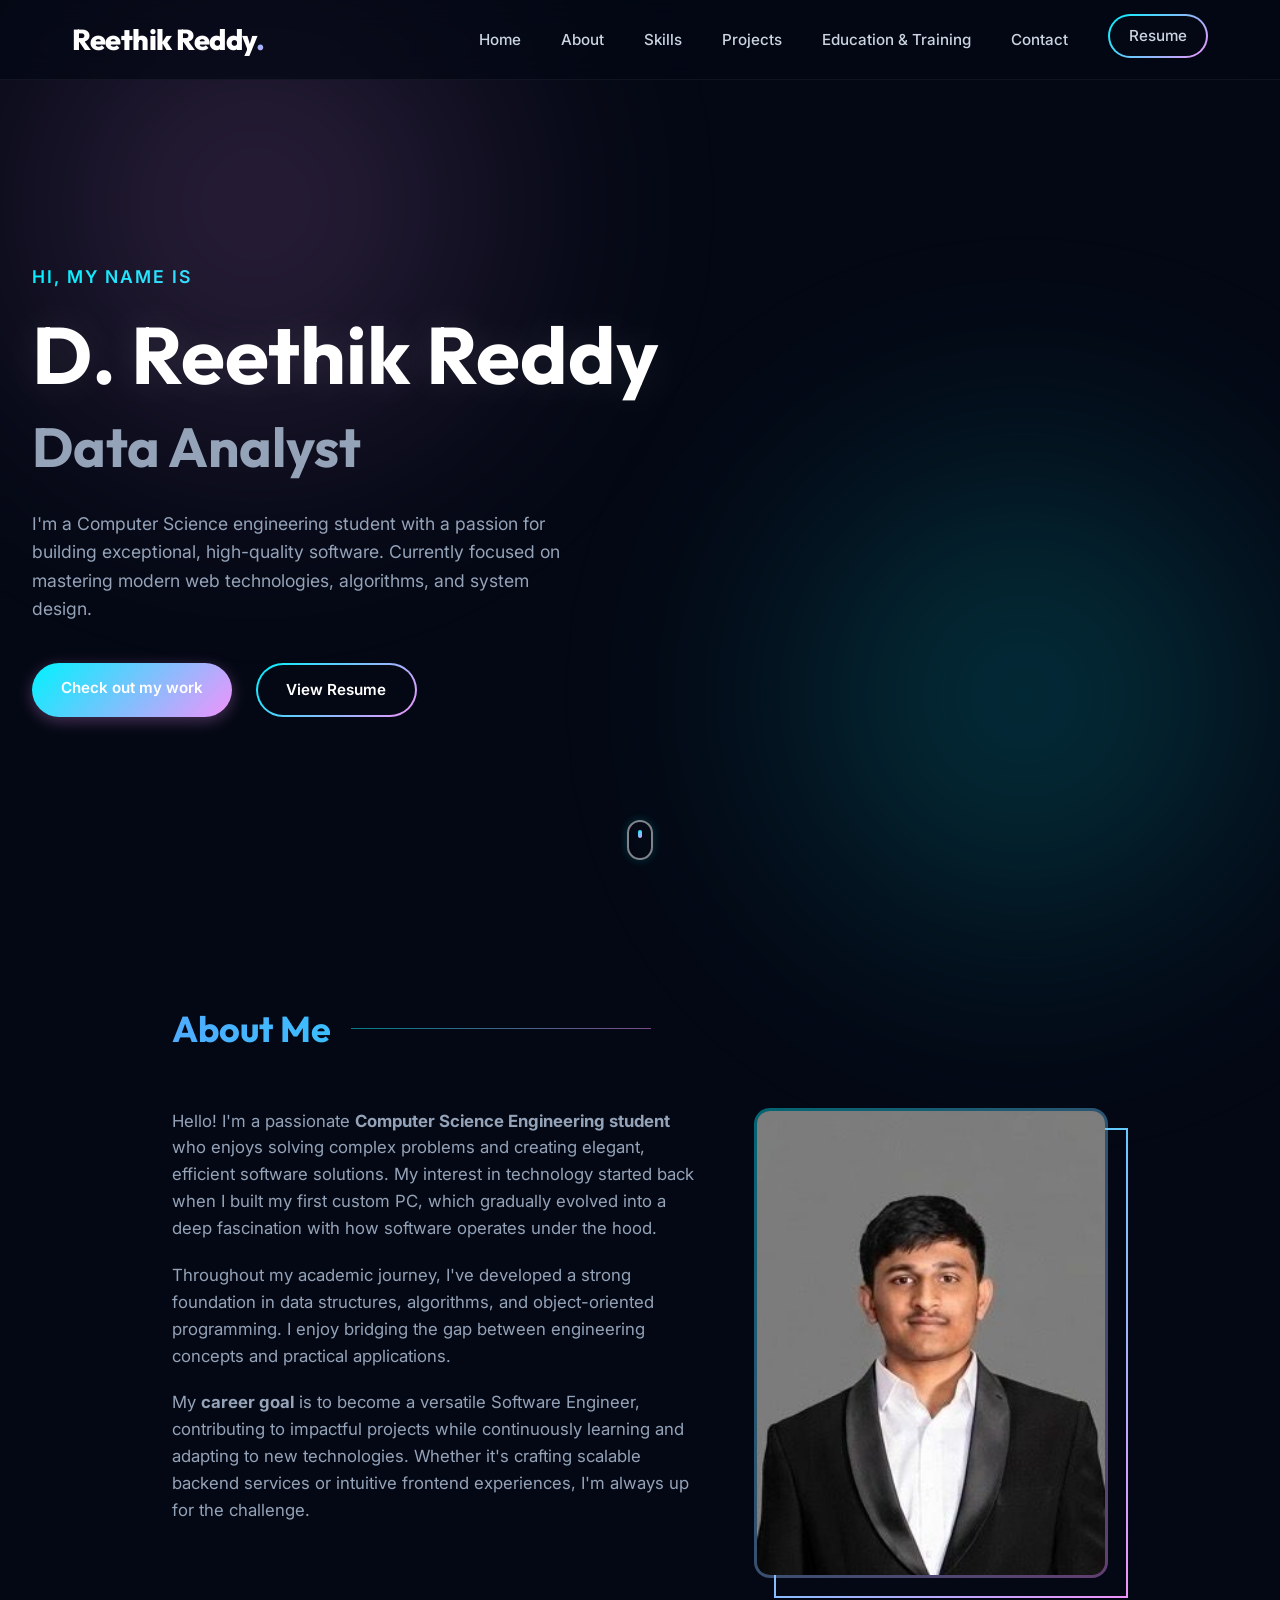
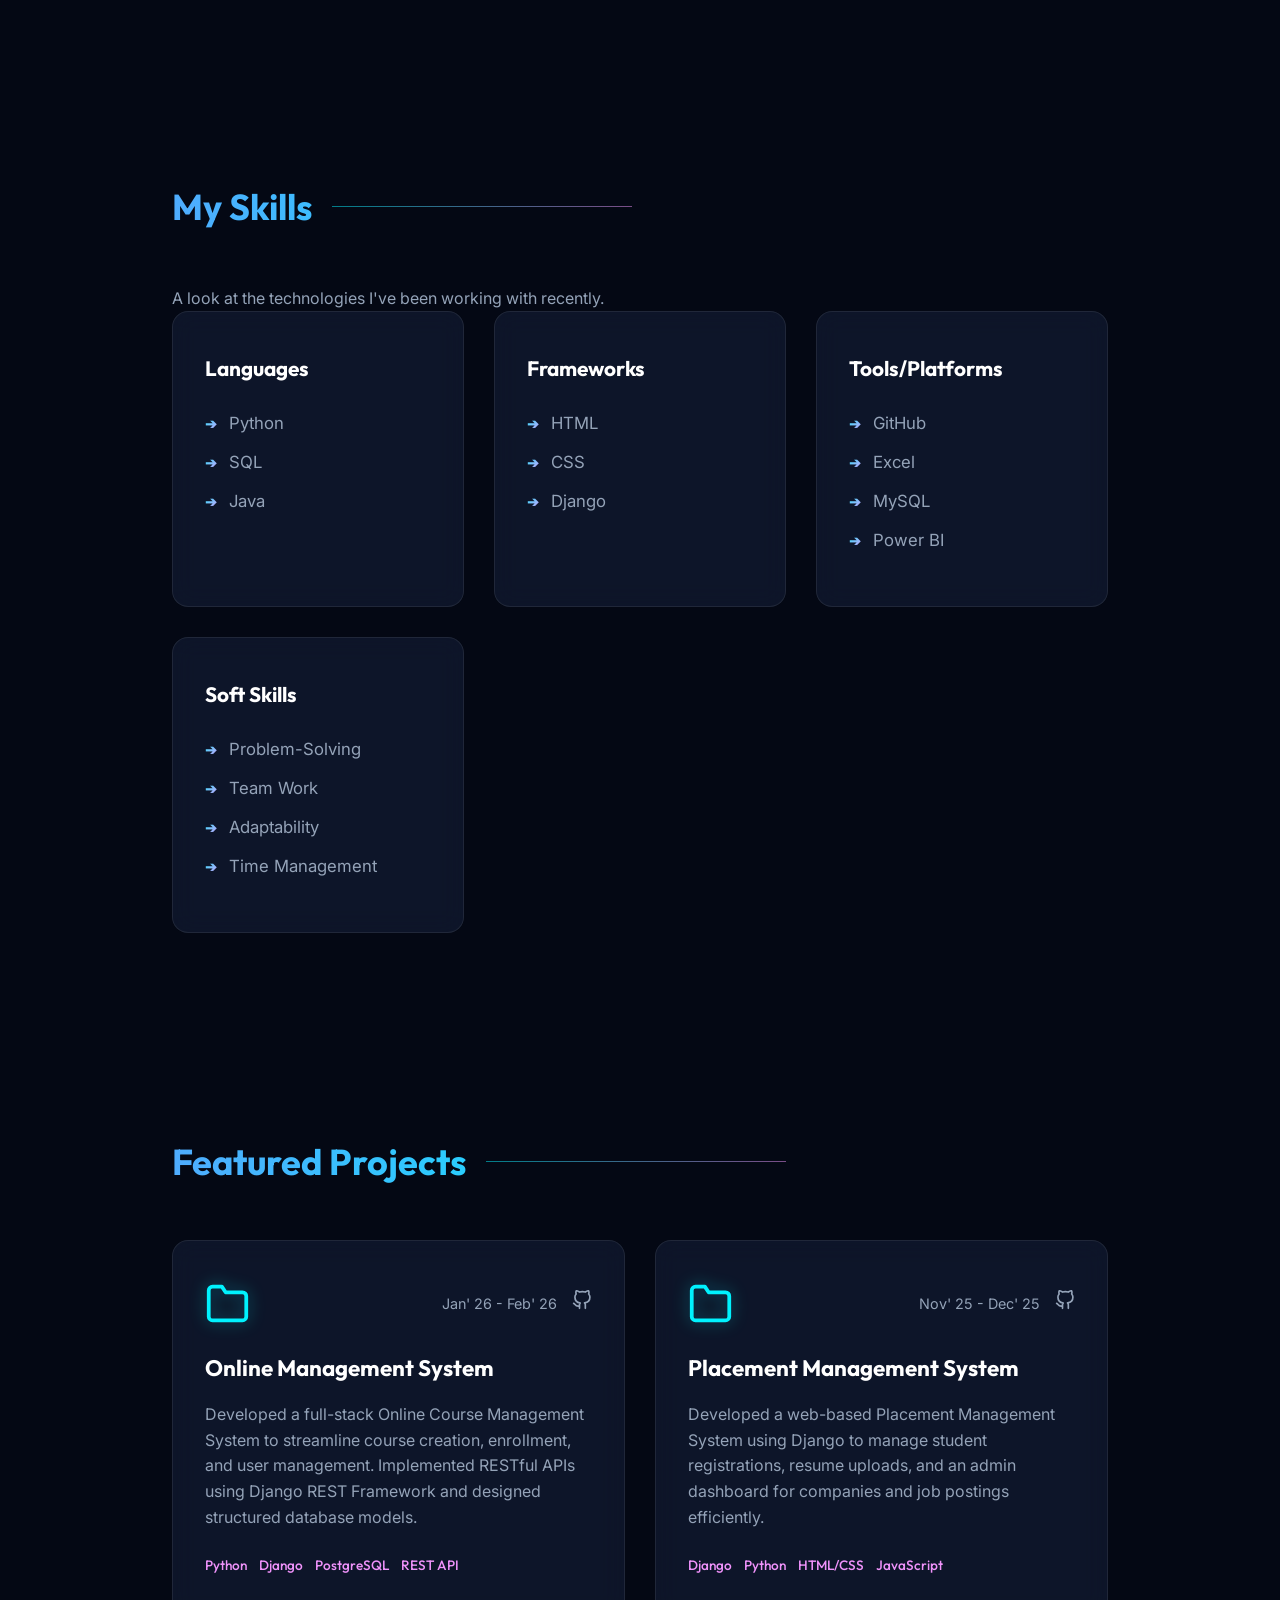
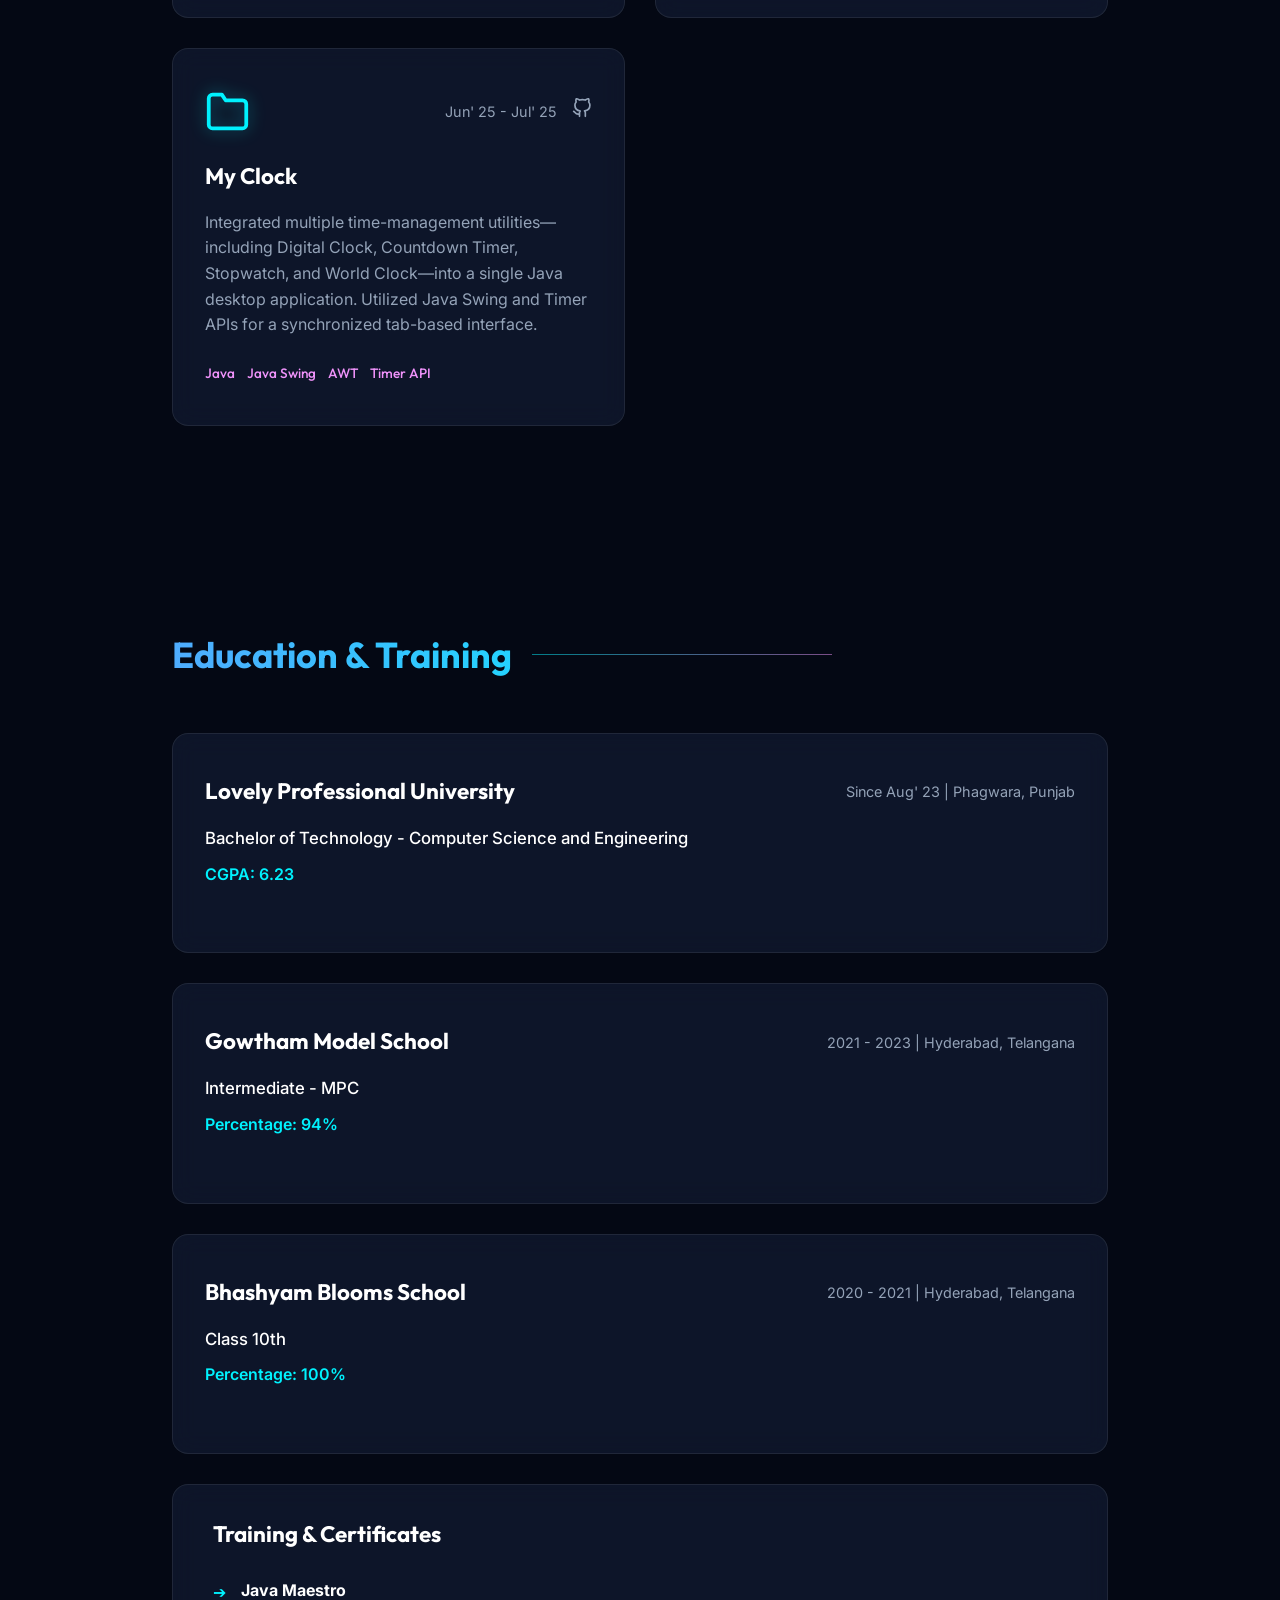
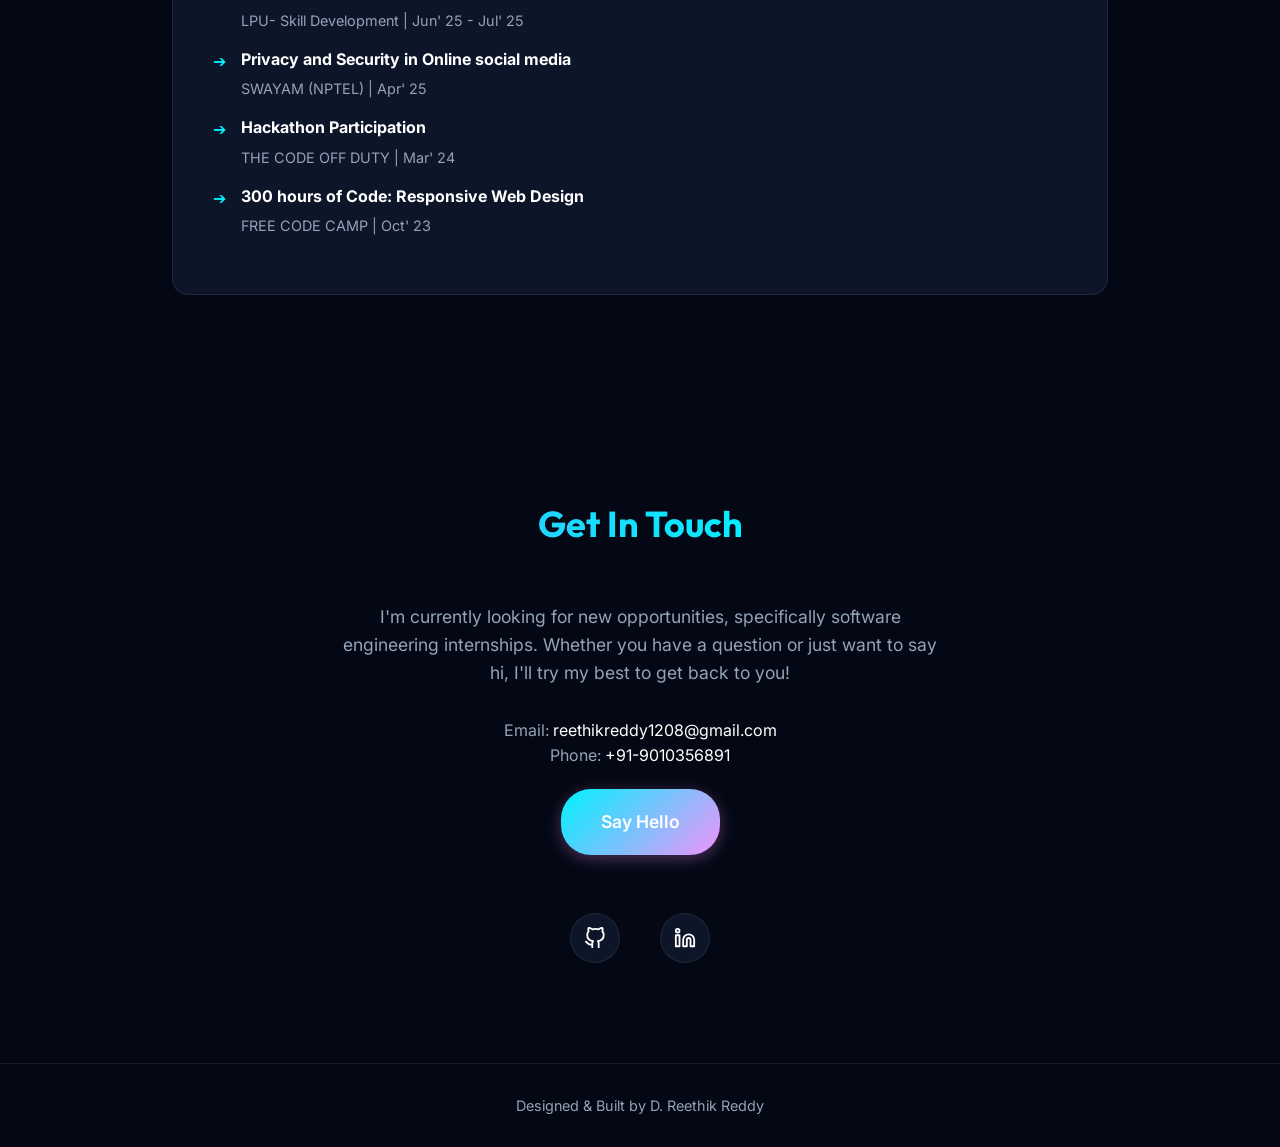
==== index.html @ e8616e13 "first commit" ====
<!DOCTYPE html>
<html lang="en">

<head>
    <meta charset="UTF-8">
    <meta name="viewport" content="width=device-width, initial-scale=1.0">
    <title>D. Reethik Reddy | Portfolio</title>
    <meta name="description"
        content="Portfolio of Reethik Reddy, a Computer Science Engineering student and Data Science/AI Enthusiast.">
    <!-- Google Fonts -->
    <link rel="preconnect" href="https://fonts.googleapis.com">
    <link rel="preconnect" href="https://fonts.gstatic.com" crossorigin>
    <link
        href="https://fonts.googleapis.com/css2?family=Inter:wght@300;400;500;600;700;800&family=Outfit:wght@400;500;700;800&display=swap"
        rel="stylesheet">
    <link rel="stylesheet" href="style.css">
</head>

<body>
    <!-- Navigation -->
    <nav id="navbar">
        <div class="nav-content">
            <a href="#" class="logo">Reethik Reddy<span>.</span></a>
            <ul class="nav-links">
                <li><a href="#hero">Home</a></li>
                <li><a href="#about">About</a></li>
                <li><a href="#skills">Skills</a></li>
                <li><a href="#projects">Projects</a></li>
                <li><a href="#education">Education & Training</a></li>
                <li><a href="#contact">Contact</a></li>
                <li><a href="resume.html" target="_blank" class="btn btn-outline nav-resume">Resume</a></li>
            </ul>
            <div class="menu-toggle">
                <span class="bar"></span>
                <span class="bar"></span>
                <span class="bar"></span>
            </div>
        </div>
    </nav>

    <main>
        <!-- Hero Section -->
        <section id="hero" class="hero-section">
            <div class="container hero-content animate-on-scroll">
                <p class="greeting">Hi, my name is</p>
                <h1 class="name">D. Reethik Reddy</h1>
                <h2 class="title">Data Analyst</h2>
                <p class="intro-text">
                    I'm a Computer Science engineering student with a passion for building exceptional, high-quality
                    software. Currently focused on mastering modern web technologies, algorithms, and system design.
                </p>
                <div class="hero-cta">
                    <a href="#projects" class="btn btn-primary">Check out my work</a>
                    <a href="resume.html" target="_blank" class="btn btn-outline">View Resume</a>
                </div>
            </div>
            <div class="scroll-indicator">
                <a href="#about">
                    <div class="mouse"></div>
                </a>
            </div>
        </section>

        <!-- About Section -->
        <section id="about" class="about-section pt-section">
            <div class="container animate-on-scroll">
                <h2 class="section-heading">About Me</h2>
                <div class="about-inner">
                    <div class="about-text">
                        <p>Hello! I'm a passionate <strong>Computer Science Engineering student</strong> who enjoys
                            solving complex problems and creating elegant, efficient software solutions. My interest in
                            technology started back when I built my first custom PC, which gradually evolved into a deep
                            fascination with how software operates under the hood.</p>
                        <p>Throughout my academic journey, I've developed a strong foundation in data structures,
                            algorithms, and object-oriented programming. I enjoy bridging the gap between engineering
                            concepts and practical applications.</p>
                        <p>My <strong>career goal</strong> is to become a versatile Software Engineer, contributing to
                            impactful projects while continuously learning and adapting to new technologies. Whether
                            it's crafting scalable backend services or intuitive frontend experiences, I'm always up for
                            the challenge.</p>
                    </div>
                    <div class="about-image">
                        <div class="image-wrapper">
                            <!-- Profile Image -->
                            <img src="profile-pic.jpg" alt="Reethik Reddy" class="profile-img">
                        </div>
                    </div>
                </div>
            </div>
        </section>

        <!-- Skills Section -->
        <section id="skills" class="skills-section pt-section">
            <div class="container animate-on-scroll">
                <h2 class="section-heading">My Skills</h2>
                <p class="section-subheading">A look at the technologies I've been working with recently.</p>

                <div class="skills-grid">
                    <div class="skill-category">
                        <h3>Languages</h3>
                        <ul class="skill-list">
                            <li><span class="skill-icon">➔</span> Python</li>
                            <li><span class="skill-icon">➔</span> SQL</li>
                            <li><span class="skill-icon">➔</span> Java</li>
                        </ul>
                    </div>
                    <div class="skill-category">
                        <h3>Frameworks</h3>
                        <ul class="skill-list">
                            <li><span class="skill-icon">➔</span> HTML</li>
                            <li><span class="skill-icon">➔</span> CSS</li>
                            <li><span class="skill-icon">➔</span> Django</li>
                        </ul>
                    </div>
                    <div class="skill-category">
                        <h3>Tools/Platforms</h3>
                        <ul class="skill-list">
                            <li><span class="skill-icon">➔</span> GitHub</li>
                            <li><span class="skill-icon">➔</span> Excel</li>
                            <li><span class="skill-icon">➔</span> MySQL</li>
                            <li><span class="skill-icon">➔</span> Power BI</li>
                        </ul>
                    </div>
                    <div class="skill-category">
                        <h3>Soft Skills</h3>
                        <ul class="skill-list">
                            <li><span class="skill-icon">➔</span> Problem-Solving</li>
                            <li><span class="skill-icon">➔</span> Team Work</li>
                            <li><span class="skill-icon">➔</span> Adaptability</li>
                            <li><span class="skill-icon">➔</span> Time Management</li>
                        </ul>
                    </div>
                </div>
            </div>
        </section>

        <!-- Projects Section -->
        <section id="projects" class="projects-section pt-section">
            <div class="container animate-on-scroll">
                <h2 class="section-heading">Featured Projects</h2>
                <div class="projects-grid">
                    <!-- Project 1 -->
                    <div class="project-card">
                        <div class="project-content">
                            <div class="project-header">
                                <svg xmlns="http://www.w3.org/2000/svg" viewBox="0 0 24 24" fill="none"
                                    stroke="var(--accent-blue)" stroke-width="2" stroke-linecap="round"
                                    stroke-linejoin="round" class="folder-icon">
                                    <path
                                        d="M22 19a2 2 0 0 1-2 2H4a2 2 0 0 1-2-2V5a2 2 0 0 1 2-2h5l2 3h9a2 2 0 0 1 2 2z">
                                    </path>
                                </svg>
                                <div class="project-links" style="display:flex; align-items:center; gap: 15px;">
                                    <span style="color:var(--text-secondary); font-size:0.9rem;">Jan' 26 - Feb' 26</span>
                                    <a href="https://github.com/ReethikReddy/Online-Course-Management-System" target="_blank"
                                        aria-label="GitHub Link"><svg xmlns="http://www.w3.org/2000/svg"
                                            viewBox="0 0 24 24" fill="none" stroke="currentColor" stroke-width="2"
                                            stroke-linecap="round" stroke-linejoin="round"
                                            style="width:20px; height:20px;">
                                            <path
                                                d="M9 19c-5 1.5-5-2.5-7-3m14 6v-3.87a3.37 3.37 0 0 0-.94-2.61c3.14-.35 6.44-1.54 6.44-7A5.44 5.44 0 0 0 20 4.77 5.07 5.07 0 0 0 19.91 1S18.73.65 16 2.48a13.38 13.38 0 0 0-7 0C6.27.65 5.09 1 5.09 1A5.07 5.07 0 0 0 5 4.77a5.44 5.44 0 0 0-1.5 3.78c0 5.42 3.3 6.61 6.44 7A3.37 3.37 0 0 0 9 18.13V22">
                                            </path>
                                        </svg></a>
                                </div>
                            </div>
                            <h3 class="project-title"><a href="https://github.com/ReethikReddy/Online-Course-Management-System"
                                    target="_blank">Online Management System</a></h3>
                            <div class="project-description">
                                <p>Developed a full-stack Online Course Management System to streamline course creation, enrollment, and user management. Implemented RESTful APIs using Django REST Framework and designed structured database models.</p>
                            </div>
                            <ul class="project-tech">
                                <li>Python</li>
                                <li>Django</li>
                                <li>PostgreSQL</li>
                                <li>REST API</li>
                            </ul>
                        </div>
                    </div>

                    <!-- Project 2 -->
                    <div class="project-card">
                        <div class="project-content">
                            <div class="project-header">
                                <svg xmlns="http://www.w3.org/2000/svg" viewBox="0 0 24 24" fill="none"
                                    stroke="var(--accent-blue)" stroke-width="2" stroke-linecap="round"
                                    stroke-linejoin="round" class="folder-icon">
                                    <path
                                        d="M22 19a2 2 0 0 1-2 2H4a2 2 0 0 1-2-2V5a2 2 0 0 1 2-2h5l2 3h9a2 2 0 0 1 2 2z">
                                    </path>
                                </svg>
                                <div class="project-links" style="display:flex; align-items:center; gap: 15px;">
                                    <span style="color:var(--text-secondary); font-size:0.9rem;">Nov' 25 - Dec' 25</span>
                                    <a href="https://github.com/ReethikReddy/Placement-Managment-System" target="_blank"
                                        aria-label="GitHub Link"><svg xmlns="http://www.w3.org/2000/svg"
                                            viewBox="0 0 24 24" fill="none" stroke="currentColor" stroke-width="2"
                                            stroke-linecap="round" stroke-linejoin="round"
                                            style="width:20px; height:20px;">
                                            <path
                                                d="M9 19c-5 1.5-5-2.5-7-3m14 6v-3.87a3.37 3.37 0 0 0-.94-2.61c3.14-.35 6.44-1.54 6.44-7A5.44 5.44 0 0 0 20 4.77 5.07 5.07 0 0 0 19.91 1S18.73.65 16 2.48a13.38 13.38 0 0 0-7 0C6.27.65 5.09 1 5.09 1A5.07 5.07 0 0 0 5 4.77a5.44 5.44 0 0 0-1.5 3.78c0 5.42 3.3 6.61 6.44 7A3.37 3.37 0 0 0 9 18.13V22">
                                            </path>
                                        </svg></a>
                                </div>
                            </div>
                            <h3 class="project-title"><a href="https://github.com/ReethikReddy/Placement-Managment-System"
                                    target="_blank">Placement Management System</a></h3>
                            <div class="project-description">
                                <p>Developed a web-based Placement Management System using Django to manage student registrations, resume uploads, and an admin dashboard for companies and job postings efficiently.</p>
                            </div>
                            <ul class="project-tech">
                                <li>Django</li>
                                <li>Python</li>
                                <li>HTML/CSS</li>
                                <li>JavaScript</li>
                            </ul>
                        </div>
                    </div>

                    <!-- Project 3 -->
                    <div class="project-card">
                        <div class="project-content">
                            <div class="project-header">
                                <svg xmlns="http://www.w3.org/2000/svg" viewBox="0 0 24 24" fill="none"
                                    stroke="var(--accent-blue)" stroke-width="2" stroke-linecap="round"
                                    stroke-linejoin="round" class="folder-icon">
                                    <path
                                        d="M22 19a2 2 0 0 1-2 2H4a2 2 0 0 1-2-2V5a2 2 0 0 1 2-2h5l2 3h9a2 2 0 0 1 2 2z">
                                    </path>
                                </svg>
                                <div class="project-links" style="display:flex; align-items:center; gap: 15px;">
                                    <span style="color:var(--text-secondary); font-size:0.9rem;">Jun' 25 - Jul' 25</span>
                                    <a href="https://github.com/ReethikReddy/MyClock-project" target="_blank"
                                        aria-label="GitHub Link"><svg xmlns="http://www.w3.org/2000/svg"
                                            viewBox="0 0 24 24" fill="none" stroke="currentColor" stroke-width="2"
                                            stroke-linecap="round" stroke-linejoin="round"
                                            style="width:20px; height:20px;">
                                            <path
                                                d="M9 19c-5 1.5-5-2.5-7-3m14 6v-3.87a3.37 3.37 0 0 0-.94-2.61c3.14-.35 6.44-1.54 6.44-7A5.44 5.44 0 0 0 20 4.77 5.07 5.07 0 0 0 19.91 1S18.73.65 16 2.48a13.38 13.38 0 0 0-7 0C6.27.65 5.09 1 5.09 1A5.07 5.07 0 0 0 5 4.77a5.44 5.44 0 0 0-1.5 3.78c0 5.42 3.3 6.61 6.44 7A3.37 3.37 0 0 0 9 18.13V22">
                                            </path>
                                        </svg></a>
                                </div>
                            </div>
                            <h3 class="project-title"><a href="https://github.com/ReethikReddy/MyClock-project"
                                    target="_blank">My Clock</a></h3>
                            <div class="project-description">
                                <p>Integrated multiple time-management utilities—including Digital Clock, Countdown
                                    Timer, Stopwatch, and World Clock—into a single Java desktop application. Utilized
                                    Java Swing and Timer APIs for a synchronized tab-based interface.</p>
                            </div>
                            <ul class="project-tech">
                                <li>Java</li>
                                <li>Java Swing</li>
                                <li>AWT</li>
                                <li>Timer API</li>
                            </ul>
                        </div>
                    </div>
                </div>
            </div>
        </section>

        <!-- Education and Training Section -->
        <section id="education" class="skills-section pt-section">
            <div class="container animate-on-scroll">
                <h2 class="section-heading">Education & Training</h2>

                <div class="projects-grid" style="grid-template-columns: 1fr; gap: 30px;">
                    <!-- Education Card -->
                    <div class="project-card">
                        <div class="project-content">
                            <div class="project-header" style="margin-bottom: 15px;">
                                <h3 class="project-title" style="margin-bottom: 0;">Lovely Professional University</h3>
                                <div class="project-links">
                                    <span style="color:var(--text-secondary); font-size:0.9rem;">Since Aug' 23 |
                                        Phagwara, Punjab</span>
                                </div>
                            </div>
                            <div class="project-description">
                                <p style="color:var(--text-primary); font-weight: 500; font-size: 1.05rem;">Bachelor of
                                    Technology - Computer Science and Engineering</p>
                                <p style="color:var(--accent-blue); font-weight: 600; margin-top: 10px;">CGPA: 6.23</p>
                            </div>
                        </div>
                    </div>

                    <div class="project-card">
                        <div class="project-content">
                            <div class="project-header" style="margin-bottom: 15px;">
                                <h3 class="project-title" style="margin-bottom: 0;">Gowtham Model School</h3>
                                <div class="project-links">
                                    <span style="color:var(--text-secondary); font-size:0.9rem;">2021 - 2023 |
                                        Hyderabad, Telangana</span>
                                </div>
                            </div>
                            <div class="project-description">
                                <p style="color:var(--text-primary); font-weight: 500; font-size: 1.05rem;">Intermediate
                                    - MPC</p>
                                <p style="color:var(--accent-blue); font-weight: 600; margin-top: 10px;">Percentage: 94%</p>
                            </div>
                        </div>
                    </div>

                    <div class="project-card">
                        <div class="project-content">
                            <div class="project-header" style="margin-bottom: 15px;">
                                <h3 class="project-title" style="margin-bottom: 0;">Bhashyam Blooms School</h3>
                                <div class="project-links">
                                    <span style="color:var(--text-secondary); font-size:0.9rem;">2020 - 2021 |
                                        Hyderabad, Telangana</span>
                                </div>
                            </div>
                            <div class="project-description">
                                <p style="color:var(--text-primary); font-weight: 500; font-size: 1.05rem;">Class 10th</p>
                                <p style="color:var(--accent-blue); font-weight: 600; margin-top: 10px;">Percentage: 100%</p>
                            </div>
                        </div>
                    </div>

                    <!-- Training & Certificates Card -->
                    <div class="project-card" style="padding: 2rem 2.5rem;">
                        <div class="project-content">
                            <h3 class="project-title" style="margin-bottom: 25px;">Training & Certificates</h3>
                            <div class="project-description">
                                <ul style="list-style-type: none; margin: 0; padding: 0;">
                                    <li style="margin-bottom: 15px;">
                                        <div style="display:flex; align-items:flex-start;">
                                            <span
                                                style="color:var(--accent-blue); margin-right: 15px; margin-top: 2px;">➔</span>
                                            <div>
                                                <strong style="color:var(--text-primary);">Java Maestro</strong>
                                                <div
                                                    style="font-size: 0.9rem; margin-top: 5px; color:var(--text-secondary);">
                                                    LPU- Skill Development | Jun' 25 - Jul' 25</div>
                                            </div>
                                        </div>
                                    </li>
                                    <li style="margin-bottom: 15px;">
                                        <div style="display:flex; align-items:flex-start;">
                                            <span
                                                style="color:var(--accent-blue); margin-right: 15px; margin-top: 2px;">➔</span>
                                            <div>
                                                <strong style="color:var(--text-primary);">Privacy and Security in
                                                    Online social media</strong>
                                                <div
                                                    style="font-size: 0.9rem; margin-top: 5px; color:var(--text-secondary);">
                                                    SWAYAM (NPTEL) | Apr' 25</div>
                                            </div>
                                        </div>
                                    </li>
                                    <li style="margin-bottom: 15px;">
                                        <div style="display:flex; align-items:flex-start;">
                                            <span
                                                style="color:var(--accent-blue); margin-right: 15px; margin-top: 2px;">➔</span>
                                            <div>
                                                <strong style="color:var(--text-primary);">Hackathon
                                                    Participation</strong>
                                                <div
                                                    style="font-size: 0.9rem; margin-top: 5px; color:var(--text-secondary);">
                                                    THE CODE OFF DUTY | Mar' 24</div>
                                            </div>
                                        </div>
                                    </li>
                                    <li style="margin-bottom: 5px;">
                                        <div style="display:flex; align-items:flex-start;">
                                            <span
                                                style="color:var(--accent-blue); margin-right: 15px; margin-top: 2px;">➔</span>
                                            <div>
                                                <strong style="color:var(--text-primary);">300 hours of Code: Responsive
                                                    Web Design</strong>
                                                <div
                                                    style="font-size: 0.9rem; margin-top: 5px; color:var(--text-secondary);">
                                                    FREE CODE CAMP | Oct' 23</div>
                                            </div>
                                        </div>
                                    </li>
                                </ul>
                            </div>
                        </div>
                    </div>
                </div>
            </div>
        </section>

        <!-- Contact Section -->
        <section id="contact" class="contact-section pt-section">
            <div class="container animate-on-scroll">
                <h2 class="section-heading text-center">Get In Touch</h2>
                <div class="contact-content">
                    <p>I'm currently looking for new opportunities, specifically software engineering internships.
                        Whether you have a question or just want to say hi, I'll try my best to get back to you!</p>
                    <div style="margin-bottom: 20px;">
                        <span style="color:var(--text-secondary);">Email:</span> <a
                            href="mailto:reethikreddy1208@gmail.com"
                            style="color:var(--text-primary);">reethikreddy1208@gmail.com</a><br>
                        <span style="color:var(--text-secondary);">Phone:</span> <span
                            style="color:var(--text-primary);">+91-9010356891</span>
                    </div>
                    <a href="mailto:reethikreddy1208@gmail.com" class="btn btn-primary lg-btn">Say Hello</a>

                    <div class="social-links">
                        <a href="https://github.com/ReethikReddy" target="_blank" rel="noopener noreferrer"
                            aria-label="GitHub">
                            <svg xmlns="http://www.w3.org/2000/svg" viewBox="0 0 24 24" fill="none"
                                stroke="currentColor" stroke-width="2" stroke-linecap="round" stroke-linejoin="round">
                                <path
                                    d="M9 19c-5 1.5-5-2.5-7-3m14 6v-3.87a3.37 3.37 0 0 0-.94-2.61c3.14-.35 6.44-1.54 6.44-7A5.44 5.44 0 0 0 20 4.77 5.07 5.07 0 0 0 19.91 1S18.73.65 16 2.48a13.38 13.38 0 0 0-7 0C6.27.65 5.09 1 5.09 1A5.07 5.07 0 0 0 5 4.77a5.44 5.44 0 0 0-1.5 3.78c0 5.42 3.3 6.61 6.44 7A3.37 3.37 0 0 0 9 18.13V22">
                                </path>
                            </svg>
                        </a>
                        <a href="https://www.linkedin.com/in/reethikreddy1208" target="_blank" rel="noopener noreferrer"
                            aria-label="LinkedIn">
                            <svg xmlns="http://www.w3.org/2000/svg" viewBox="0 0 24 24" fill="none"
                                stroke="currentColor" stroke-width="2" stroke-linecap="round" stroke-linejoin="round">
                                <path
                                    d="M16 8a6 6 0 0 1 6 6v7h-4v-7a2 2 0 0 0-2-2 2 2 0 0 0-2 2v7h-4v-7a6 6 0 0 1 6-6z">
                                </path>
                                <rect x="2" y="9" width="4" height="12"></rect>
                                <circle cx="4" cy="4" r="2"></circle>
                            </svg>
                        </a>

                    </div>
                </div>
            </div>
        </section>
    </main>

    <footer>
        <div class="container">
            <p>Designed & Built by D. Reethik Reddy</p>
        </div>
    </footer>

    <script src="script.js"></script>
</body>

</html>
---- style.css ----
/* Vibrant Base Styles & Variables */
:root {
    --bg-main: #040814;
    --bg-secondary: #0a1128;
    --bg-card: rgba(21, 31, 56, 0.6);
    --text-primary: #ffffff;
    --text-secondary: #94a3b8;

    /* Vibrant Color Tokens */
    --accent-blue: #00f2fe;
    --accent-purple: #f093fb;
    --accent-pink: #f5576c;
    --accent-blue-hover: #4facfe;

    /* Dynamic Gradients */
    --gradient-primary: linear-gradient(135deg, var(--accent-blue) 0%, var(--accent-purple) 100%);
    --gradient-text: linear-gradient(to right, #4facfe, #00f2fe, #f093fb, #f5576c);
    --gradient-glow: linear-gradient(135deg, rgba(0, 242, 254, 0.4), rgba(240, 147, 251, 0.4));
    --card-border: rgba(255, 255, 255, 0.08);

    --font-sans: 'Inter', -apple-system, BlinkMacSystemFont, 'Segoe UI', Roboto, Helvetica, Arial, sans-serif;
    --font-heading: 'Outfit', var(--font-sans);

    --transition: all 0.4s cubic-bezier(0.175, 0.885, 0.32, 1.275);
    --border-radius: 16px;
    --nav-height: 80px;
}

*,
*::before,
*::after {
    box-sizing: border-box;
    margin: 0;
    padding: 0;
}

html {
    scroll-behavior: smooth;
    scrollbar-width: thin;
    scrollbar-color: var(--accent-purple) var(--bg-main);
}

body {
    background-color: var(--bg-main);
    color: var(--text-secondary);
    font-family: var(--font-sans);
    line-height: 1.6;
    overflow-x: hidden;
    position: relative;
}

/* Ambient Background Glow */
body::before,
body::after {
    content: '';
    position: fixed;
    width: 60vw;
    height: 60vw;
    border-radius: 50%;
    filter: blur(120px);
    z-index: -1;
    opacity: 0.25;
    animation: drift 20s infinite alternate ease-in-out;
    pointer-events: none;
}

body::before {
    top: -20%;
    left: -10%;
    background: radial-gradient(circle, var(--accent-purple), transparent 60%);
}

body::after {
    bottom: -20%;
    right: -10%;
    background: radial-gradient(circle, var(--accent-blue), transparent 60%);
    animation-delay: -10s;
}

@keyframes drift {
    0% {
        transform: translate(0, 0) scale(1);
    }

    100% {
        transform: translate(50px, 50px) scale(1.1);
    }
}

h1,
h2,
h3,
h4,
h5,
h6 {
    color: var(--text-primary);
    font-family: var(--font-heading);
    font-weight: 700;
}

a {
    color: var(--accent-blue);
    text-decoration: none;
    transition: var(--transition);
}

ul {
    list-style: none;
}

.container {
    max-width: 1000px;
    margin: 0 auto;
    padding: 0 2rem;
}

.pt-section {
    padding: 100px 0;
}

.section-heading {
    display: flex;
    align-items: center;
    font-size: clamp(26px, 5vw, 36px);
    margin-bottom: 50px;
    white-space: nowrap;
    background: var(--gradient-text);
    -webkit-background-clip: text;
    background-clip: text;
    -webkit-text-fill-color: transparent;
    background-size: 200% auto;
    animation: shine 5s linear infinite;
}

@keyframes shine {
    to {
        background-position: 200% center;
    }
}

.section-heading::after {
    content: "";
    display: block;
    height: 1px;
    width: 100%;
    max-width: 300px;
    background: var(--gradient-primary);
    margin-left: 20px;
    opacity: 0.5;
}

.text-center.section-heading {
    justify-content: center;
}

.text-center.section-heading::after {
    display: none;
}

/* Vibrant Buttons */
.btn {
    display: inline-block;
    padding: 0.8rem 1.8rem;
    border-radius: 30px;
    font-weight: 600;
    font-size: 0.95rem;
    cursor: pointer;
    transition: var(--transition);
    text-align: center;
    position: relative;
    overflow: hidden;
    z-index: 1;
}

.btn-primary {
    background: var(--gradient-primary);
    color: #fff;
    border: none;
    box-shadow: 0 4px 15px rgba(240, 147, 251, 0.3);
}

.btn-primary::before {
    content: '';
    position: absolute;
    top: 0;
    left: 0;
    width: 100%;
    height: 100%;
    background: linear-gradient(135deg, var(--accent-purple) 0%, var(--accent-blue) 100%);
    z-index: -1;
    transition: opacity 0.4s ease;
    opacity: 0;
}

.btn-primary:hover::before {
    opacity: 1;
}

.btn-primary:hover {
    transform: translateY(-3px);
    box-shadow: 0 8px 25px rgba(0, 242, 254, 0.5);
    color: #fff;
}

.btn-outline {
    background-color: transparent;
    color: #fff;
    border: 2px solid transparent;
    background-image: linear-gradient(var(--bg-main), var(--bg-main)), var(--gradient-primary);
    background-origin: border-box;
    background-clip: padding-box, border-box;
}

.btn-outline:hover {
    background-image: var(--gradient-primary);
    color: #fff;
    box-shadow: 0 4px 15px rgba(0, 242, 254, 0.3);
    transform: translateY(-3px);
}

.lg-btn {
    padding: 1.2rem 2.5rem;
    font-size: 1.1rem;
}

/* Glassmorphism Navigation */
#navbar {
    position: fixed;
    top: 0;
    width: 100%;
    height: var(--nav-height);
    background-color: rgba(4, 8, 20, 0.7);
    backdrop-filter: blur(15px);
    -webkit-backdrop-filter: blur(15px);
    border-bottom: 1px solid rgba(255, 255, 255, 0.05);
    z-index: 100;
    transition: var(--transition);
}

#navbar.scrolled {
    height: 70px;
    box-shadow: 0 10px 30px -10px rgba(0, 0, 0, 0.5);
}

.nav-content {
    display: flex;
    justify-content: space-between;
    align-items: center;
    max-width: 1200px;
    margin: 0 auto;
    padding: 0 2rem;
    height: 100%;
}

.logo {
    font-family: var(--font-heading);
    font-size: 1.8rem;
    font-weight: 800;
    color: var(--text-primary);
    letter-spacing: -0.5px;
}

.logo span {
    background: var(--gradient-primary);
    -webkit-background-clip: text;
    background-clip: text;
    -webkit-text-fill-color: transparent;
}

.nav-links {
    display: flex;
    align-items: center;
    gap: 2.5rem;
}

.nav-links li a {
    color: #cbd5e1;
    font-size: 0.95rem;
    font-weight: 500;
    position: relative;
}

.nav-links li a:hover {
    color: #fff;
}

.nav-links li a::after {
    content: '';
    position: absolute;
    width: 0;
    height: 2px;
    bottom: -5px;
    left: 0;
    background: var(--gradient-primary);
    transition: width 0.3s ease;
}

.nav-links li a:hover::after {
    width: 100%;
}

.nav-links li .btn:after {
    display: none;
}

.nav-resume {
    padding: 0.5rem 1.2rem;
}

.menu-toggle {
    display: none;
    cursor: pointer;
    flex-direction: column;
    gap: 6px;
    z-index: 101;
}

.menu-toggle .bar {
    display: block;
    width: 25px;
    height: 2px;
    background: var(--gradient-primary);
    transition: var(--transition);
}

/* Hero Section */
.hero-section {
    min-height: 100vh;
    display: flex;
    flex-direction: column;
    justify-content: center;
    position: relative;
    padding-top: var(--nav-height);
}

.hero-content {
    max-width: 800px;
    margin: 0;
}

.greeting {
    font-family: var(--font-sans);
    margin-bottom: 20px;
    font-weight: 600;
    font-size: 1.1rem;
    letter-spacing: 2px;
    text-transform: uppercase;
    background: var(--gradient-primary);
    -webkit-background-clip: text;
    background-clip: text;
    -webkit-text-fill-color: transparent;
}

.hero-section h1 {
    font-size: clamp(45px, 8vw, 80px);
    line-height: 1.1;
    margin-bottom: 15px;
    text-shadow: 0 0 40px rgba(255, 255, 255, 0.1);
}

.hero-section h2 {
    font-size: clamp(30px, 6vw, 55px);
    color: var(--text-secondary);
    line-height: 1.2;
    margin-bottom: 30px;
}

.intro-text {
    max-width: 550px;
    margin-bottom: 40px;
    font-size: 1.1rem;
}

.hero-cta {
    display: flex;
    gap: 1.5rem;
}

.scroll-indicator {
    position: absolute;
    bottom: 40px;
    left: 50%;
    transform: translateX(-50%);
    animation: bounce 2s infinite;
}

.mouse {
    width: 26px;
    height: 40px;
    border: 2px solid rgba(255, 255, 255, 0.5);
    border-radius: 15px;
    position: relative;
    box-shadow: 0 0 10px rgba(0, 242, 254, 0.2);
}

.mouse::before {
    content: '';
    position: absolute;
    top: 8px;
    left: 50%;
    transform: translateX(-50%);
    width: 4px;
    height: 8px;
    background: var(--gradient-primary);
    border-radius: 2px;
}

@keyframes bounce {

    0%,
    20%,
    50%,
    80%,
    100% {
        transform: translateY(0) translateX(-50%);
    }

    40% {
        transform: translateY(-15px) translateX(-50%);
    }

    60% {
        transform: translateY(-7px) translateX(-50%);
    }
}

/* About Section */
.about-inner {
    display: grid;
    grid-template-columns: 3fr 2fr;
    gap: 50px;
}

.about-text p {
    margin-bottom: 20px;
    font-size: 1.05rem;
}

.about-image {
    position: relative;
}

.image-wrapper {
    position: relative;
    border-radius: var(--border-radius);
    background: var(--gradient-glow);
    transition: var(--transition);
    padding: 3px;
}

.image-wrapper::after {
    content: '';
    position: absolute;
    top: 20px;
    left: 20px;
    width: 100%;
    height: 100%;
    border: 2px solid;
    border-image-source: var(--gradient-primary);
    border-image-slice: 1;
    z-index: -1;
    transition: var(--transition);
}

.image-wrapper:hover::after {
    top: 10px;
    left: 10px;
}

.profile-img {
    width: 100%;
    height: auto;
    aspect-ratio: 3/4;
    object-fit: cover;
    border-radius: calc(var(--border-radius) - 3px);
    display: block;
    position: relative;
    z-index: 1;
}

.placeholder-graphic {
    width: 100%;
    aspect-ratio: 1;
    background-color: var(--bg-card);
    backdrop-filter: blur(10px);
    border-radius: calc(var(--border-radius) - 3px);
    display: flex;
    align-items: center;
    justify-content: center;
    position: relative;
    z-index: 1;
    overflow: hidden;
}

.placeholder-graphic::before {
    content: '';
    position: absolute;
    width: 150%;
    height: 150%;
    background: var(--gradient-primary);
    opacity: 0.1;
    animation: rotate 10s linear infinite;
}

@keyframes rotate {
    100% {
        transform: rotate(360deg);
    }
}

.placeholder-graphic svg {
    width: 100px;
    height: 100px;
    stroke: url(#gradient);
    color: var(--text-primary);
    z-index: 2;
    filter: drop-shadow(0 0 10px rgba(0, 242, 254, 0.5));
}

/* Glassmorphism Cards (Skills & Projects) */
.skills-grid,
.projects-grid {
    display: grid;
    gap: 30px;
}

.skills-grid {
    grid-template-columns: repeat(auto-fit, minmax(220px, 1fr));
}

.projects-grid {
    grid-template-columns: repeat(auto-fill, minmax(320px, 1fr));
}

.skill-category,
.project-card,
.edu-card {
    background: var(--bg-card);
    backdrop-filter: blur(12px);
    -webkit-backdrop-filter: blur(12px);
    border: 1px solid var(--card-border);
    border-radius: var(--border-radius);
    padding: 2.5rem 2rem;
    transition: var(--transition);
    position: relative;
    overflow: hidden;
    height: 100%;
    display: flex;
    flex-direction: column;
}

.skill-category::before,
.project-card::before,
.edu-card::before {
    content: '';
    position: absolute;
    top: 0;
    left: 0;
    width: 100%;
    height: 3px;
    background: var(--gradient-primary);
    opacity: 0;
    transition: var(--transition);
}

.skill-category:hover,
.project-card:hover,
.edu-card:hover {
    transform: translateY(-10px);
    box-shadow: 0 20px 40px -10px rgba(0, 0, 0, 0.7), 0 0 20px rgba(0, 242, 254, 0.1);
    border-color: rgba(255, 255, 255, 0.15);
}

.skill-category:hover::before,
.project-card:hover::before,
.edu-card:hover::before {
    opacity: 1;
}

.skill-category h3 {
    margin-bottom: 25px;
    font-size: 1.3rem;
    color: var(--text-primary);
}

.skill-list li {
    margin-bottom: 12px;
    display: flex;
    align-items: center;
    font-size: 1.05rem;
}

.skill-icon {
    background: var(--gradient-primary);
    -webkit-background-clip: text;
    -webkit-text-fill-color: transparent;
    margin-right: 12px;
    font-size: 0.9rem;
    font-weight: 900;
}

/* Projects Specifics */
.project-header {
    display: flex;
    justify-content: space-between;
    align-items: center;
    margin-bottom: 25px;
}

.folder-icon {
    width: 45px;
    height: 45px;
    stroke: var(--accent-blue);
    filter: drop-shadow(0 0 8px rgba(0, 242, 254, 0.4));
}

.project-links a {
    color: var(--text-secondary);
    transition: var(--transition);
}

.project-links a:hover {
    color: var(--text-primary);
    transform: scale(1.1);
}

.project-title {
    font-size: 1.4rem;
    margin-bottom: 15px;
}

.project-title a {
    color: var(--text-primary);
    position: relative;
}

.project-title a::before {
    content: '';
    position: absolute;
    width: 0;
    height: 2px;
    bottom: -2px;
    left: 0;
    background: var(--gradient-primary);
    transition: var(--transition);
}

.project-card:hover .project-title a::before {
    width: 100%;
}

.project-description {
    font-size: 1rem;
    margin-bottom: 25px;
    flex-grow: 1;
}

.project-tech {
    display: flex;
    flex-wrap: wrap;
    gap: 12px;
    font-family: var(--font-heading);
    font-size: 0.85rem;
    color: var(--accent-purple);
    font-weight: 500;
}

/* Contact Section & Footer */
.contact-content {
    max-width: 600px;
    margin: 0 auto;
    text-align: center;
}

.contact-content p {
    margin-bottom: 30px;
    font-size: 1.1rem;
}

.social-links {
    margin-top: 50px;
    display: flex;
    justify-content: center;
    gap: 40px;
}

.social-links a {
    display: inline-flex;
    align-items: center;
    justify-content: center;
    width: 50px;
    height: 50px;
    border-radius: 50%;
    background: var(--bg-card);
    border: 1px solid var(--card-border);
    color: var(--text-primary);
    transition: var(--transition);
}

.social-links a:hover {
    background: var(--gradient-primary);
    border-color: transparent;
    transform: translateY(-5px) scale(1.1);
    box-shadow: 0 10px 20px rgba(240, 147, 251, 0.4);
}

.social-links svg {
    width: 22px;
    height: 22px;
}

footer {
    padding: 30px 0;
    text-align: center;
    font-size: 0.9rem;
    color: var(--text-secondary);
    border-top: 1px solid var(--card-border);
    background: rgba(4, 8, 20, 0.5);
    backdrop-filter: blur(10px);
}

/* Animations */
.animate-on-scroll {
    opacity: 0;
    transform: translateY(40px);
    transition: opacity 0.8s cubic-bezier(0.175, 0.885, 0.32, 1.275), transform 0.8s cubic-bezier(0.175, 0.885, 0.32, 1.275);
}

.animate-on-scroll.in-view {
    opacity: 1;
    transform: translateY(0);
}

/* Responsive */
@media (max-width: 768px) {
    .nav-links {
        position: fixed;
        right: -100%;
        top: 0;
        flex-direction: column;
        background: rgba(10, 17, 40, 0.95);
        backdrop-filter: blur(20px);
        width: 100%;
        height: 100vh;
        justify-content: center;
        transition: 0.5s ease-in-out;
    }

    .nav-links.active {
        right: 0;
    }

    .menu-toggle {
        display: flex;
    }

    .menu-toggle.active .bar:nth-child(1) {
        transform: translateY(8px) rotate(45deg);
    }

    .menu-toggle.active .bar:nth-child(2) {
        opacity: 0;
    }

    .menu-toggle.active .bar:nth-child(3) {
        transform: translateY(-8px) rotate(-45deg);
    }

    .about-inner {
        grid-template-columns: 1fr;
    }

    .hero-cta {
        flex-direction: column;
        gap: 1rem;
    }

    .section-heading::after {
        width: 100%;
    }
}
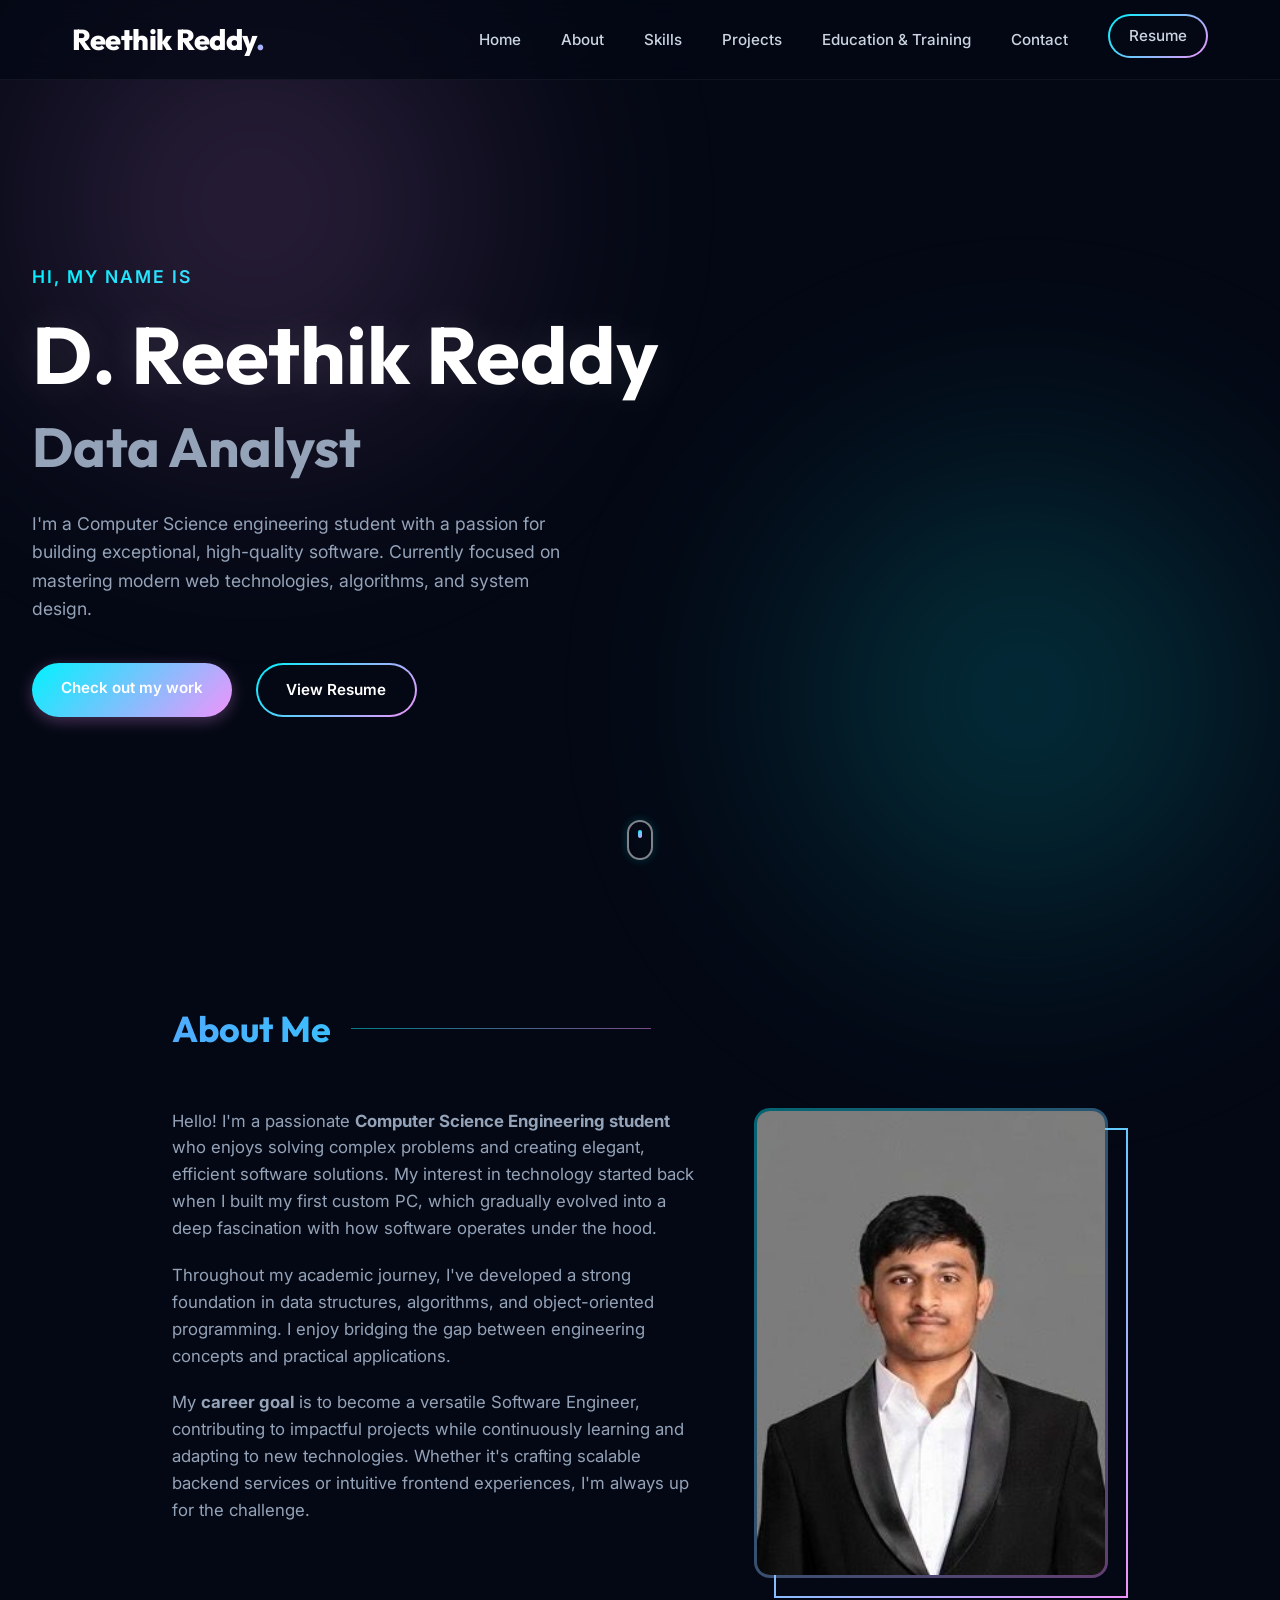
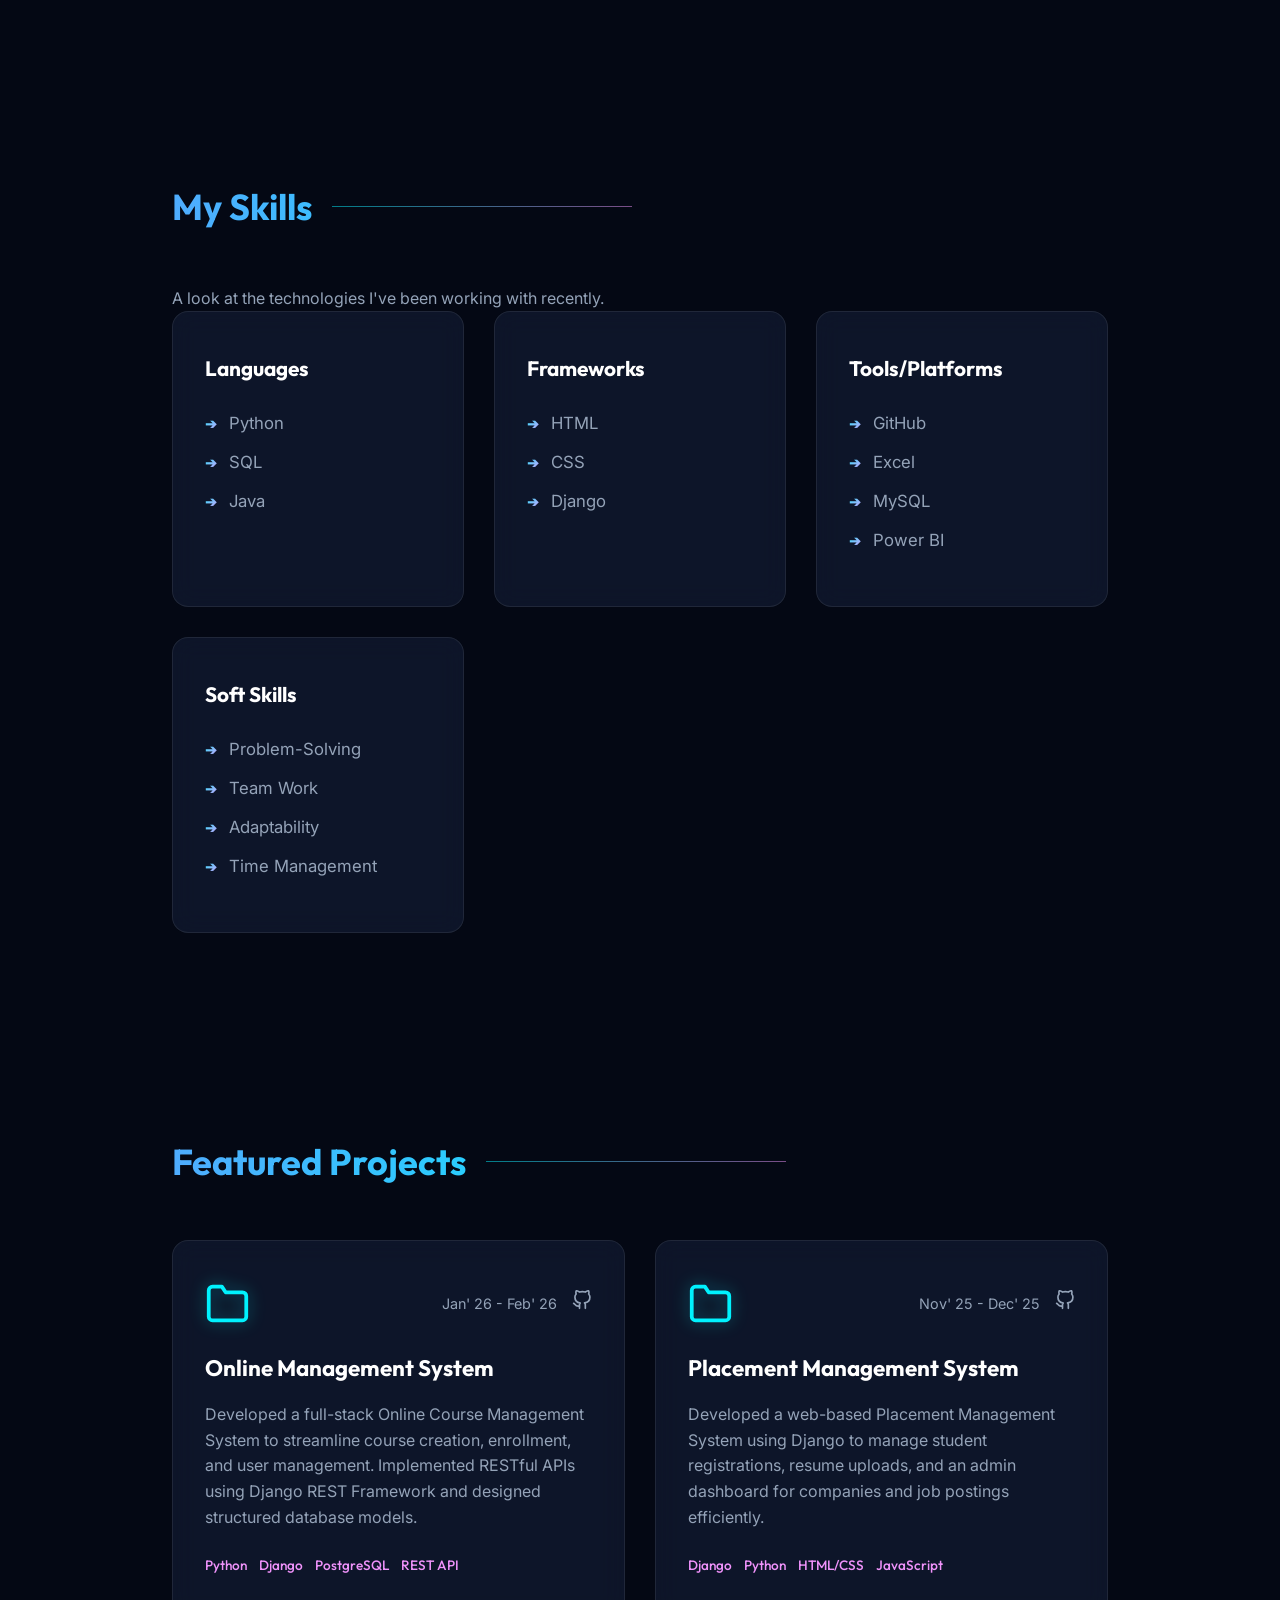
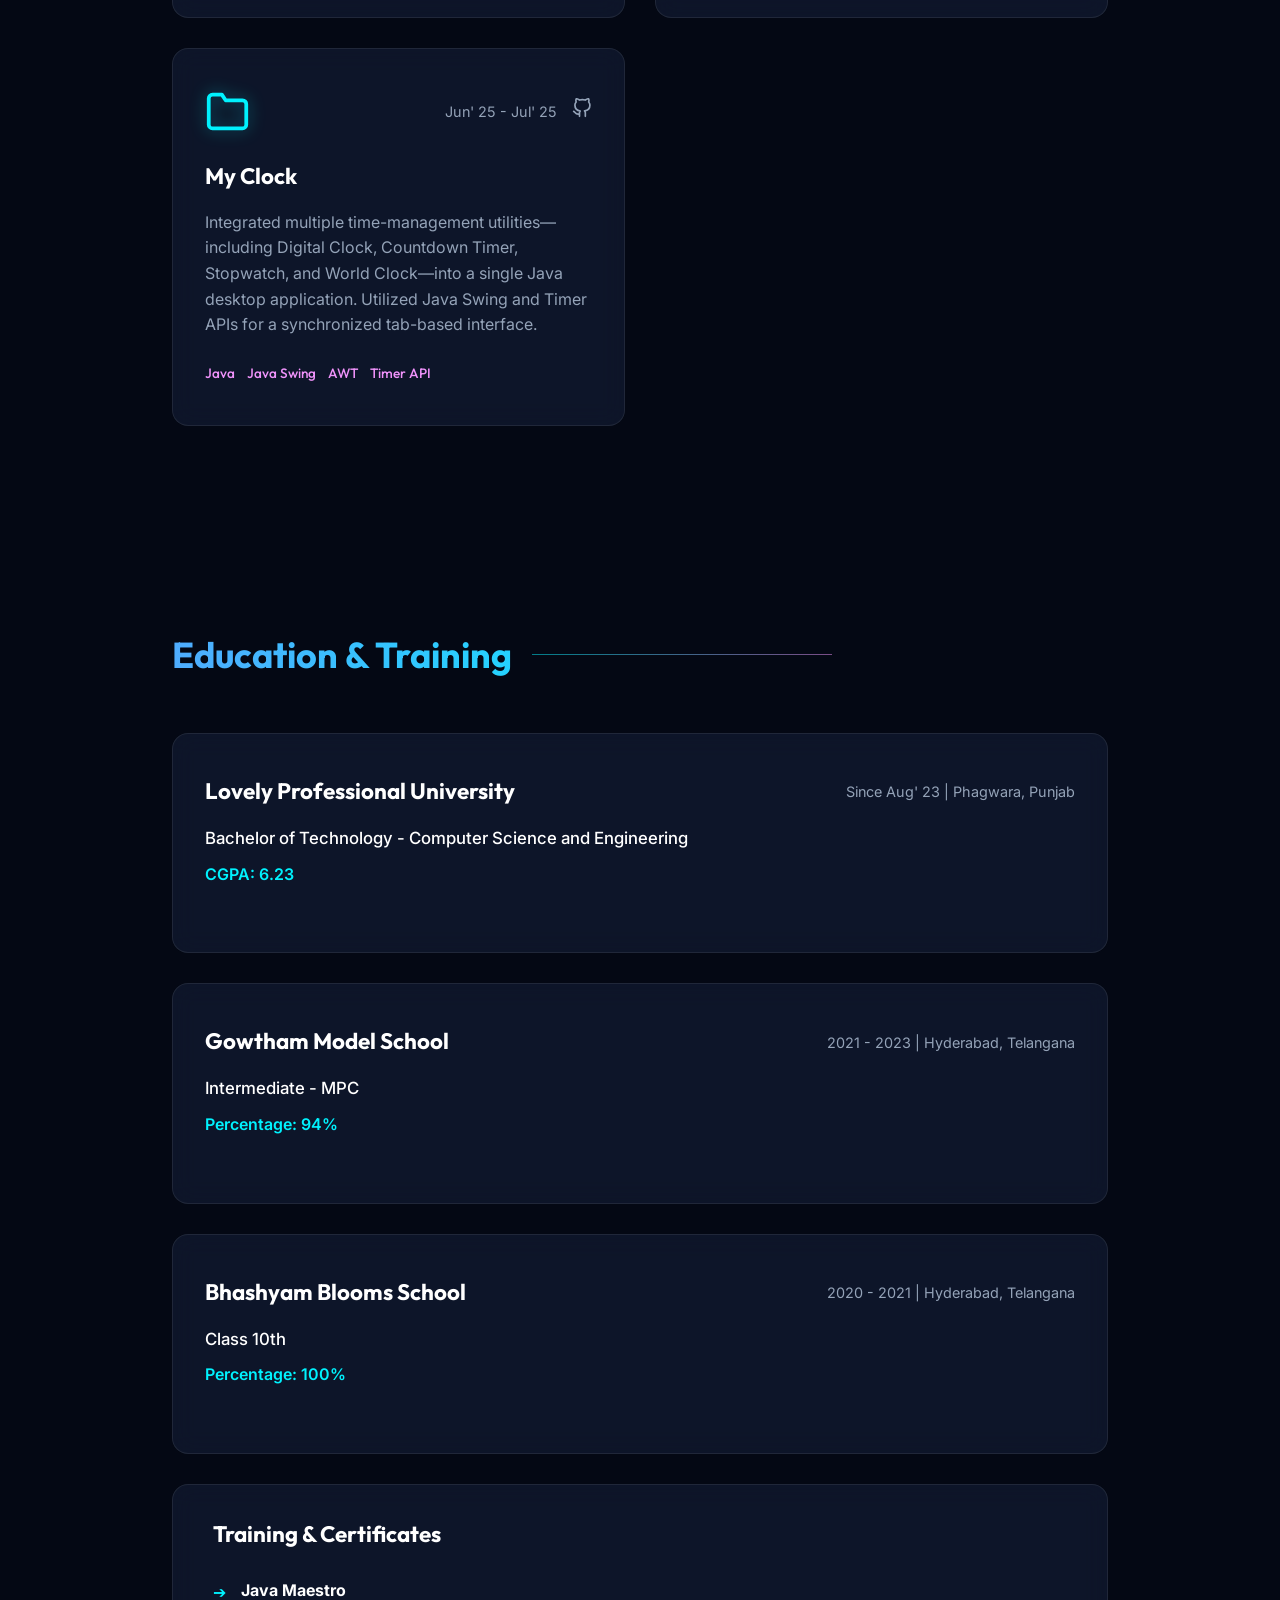
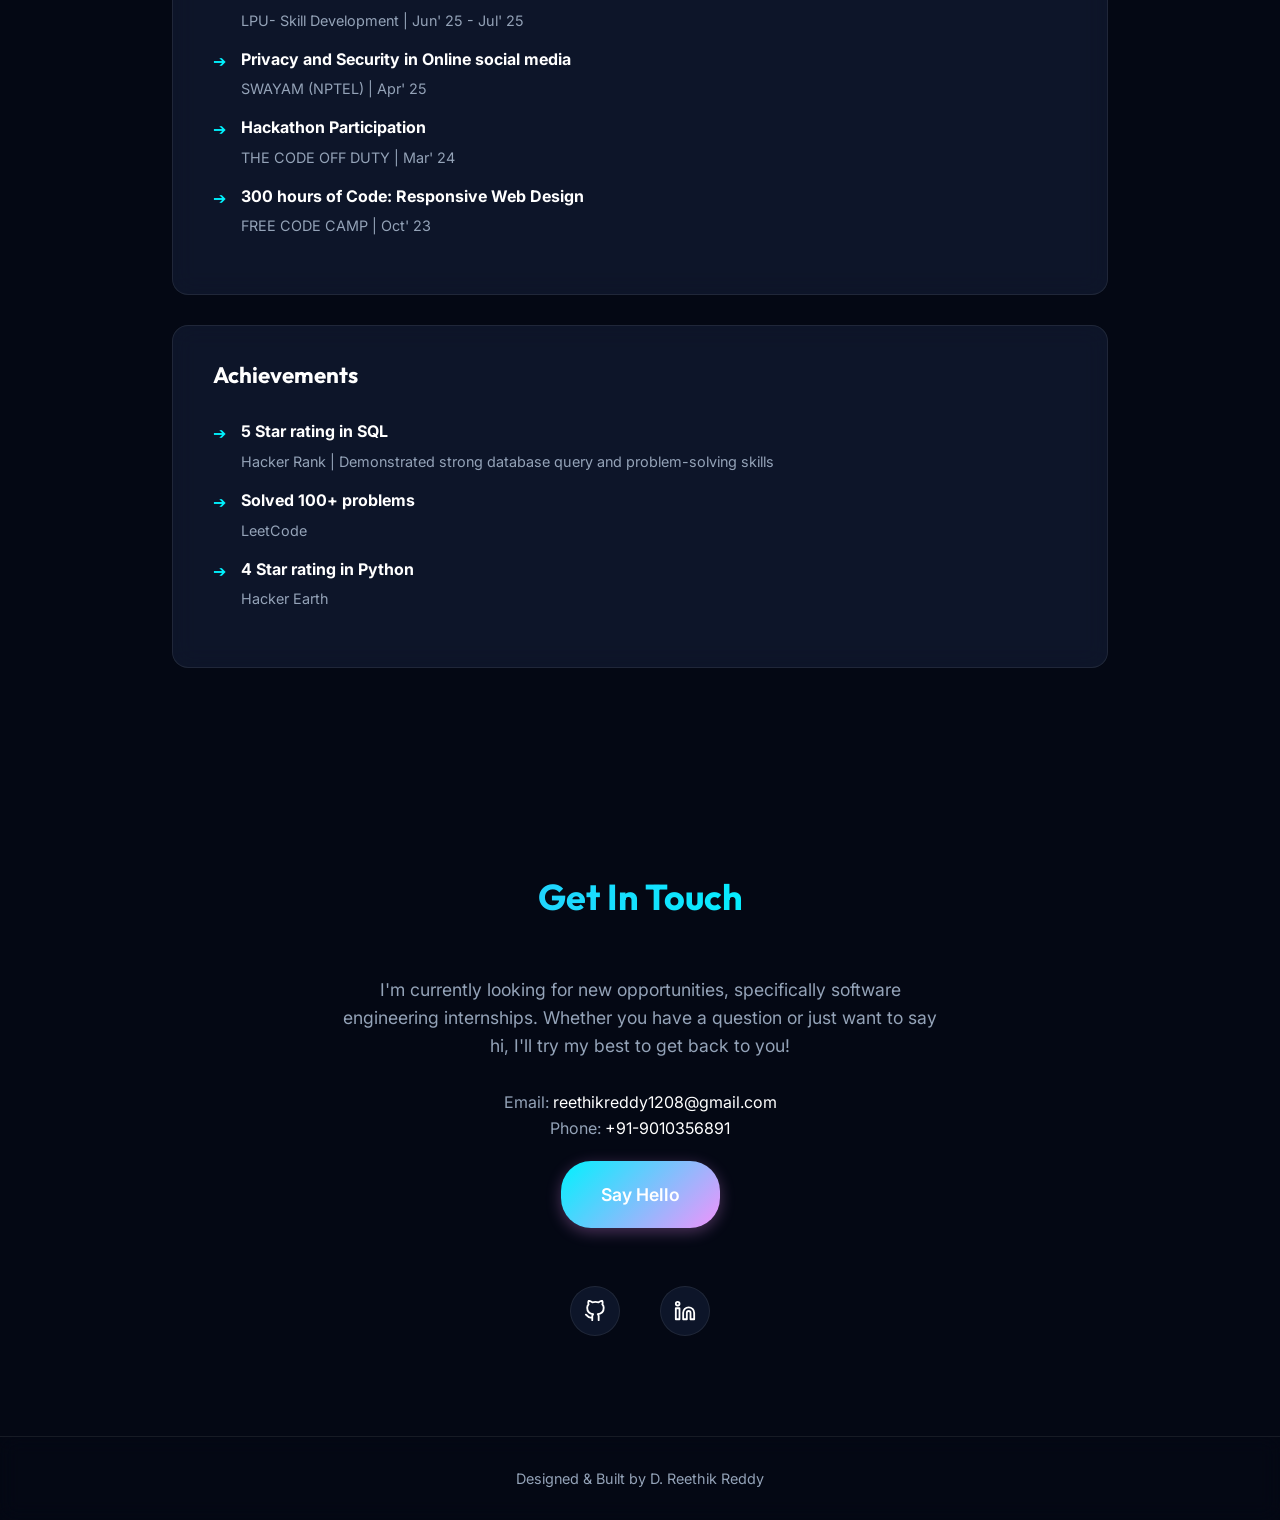
==== commit d02ce546: "Updated project files" ====
--- a/index.html
+++ b/index.html
@@ -369,6 +369,47 @@
                                                 <div
                                                     style="font-size: 0.9rem; margin-top: 5px; color:var(--text-secondary);">
                                                     FREE CODE CAMP | Oct' 23</div>
+                                            </div>
+                                        </div>
+                                    </li>
+                                </ul>
+                            </div>
+                        </div>
+                    </div>
+
+                    <!-- Achievements Card -->
+                    <div class="project-card" style="padding: 2rem 2.5rem;">
+                        <div class="project-content">
+                            <h3 class="project-title" style="margin-bottom: 25px;">Achievements</h3>
+                            <div class="project-description">
+                                <ul style="list-style-type: none; margin: 0; padding: 0;">
+                                    <li style="margin-bottom: 15px;">
+                                        <div style="display:flex; align-items:flex-start;">
+                                            <span style="color:var(--accent-blue); margin-right: 15px; margin-top: 2px;">➔</span>
+                                            <div>
+                                                <strong style="color:var(--text-primary);">5 Star rating in SQL</strong>
+                                                <div style="font-size: 0.9rem; margin-top: 5px; color:var(--text-secondary);">
+                                                    Hacker Rank | Demonstrated strong database query and problem-solving skills</div>
+                                            </div>
+                                        </div>
+                                    </li>
+                                    <li style="margin-bottom: 15px;">
+                                        <div style="display:flex; align-items:flex-start;">
+                                            <span style="color:var(--accent-blue); margin-right: 15px; margin-top: 2px;">➔</span>
+                                            <div>
+                                                <strong style="color:var(--text-primary);">Solved 100+ problems</strong>
+                                                <div style="font-size: 0.9rem; margin-top: 5px; color:var(--text-secondary);">
+                                                    LeetCode</div>
+                                            </div>
+                                        </div>
+                                    </li>
+                                    <li style="margin-bottom: 5px;">
+                                        <div style="display:flex; align-items:flex-start;">
+                                            <span style="color:var(--accent-blue); margin-right: 15px; margin-top: 2px;">➔</span>
+                                            <div>
+                                                <strong style="color:var(--text-primary);">4 Star rating in Python</strong>
+                                                <div style="font-size: 0.9rem; margin-top: 5px; color:var(--text-secondary);">
+                                                    Hacker Earth</div>
                                             </div>
                                         </div>
                                     </li>
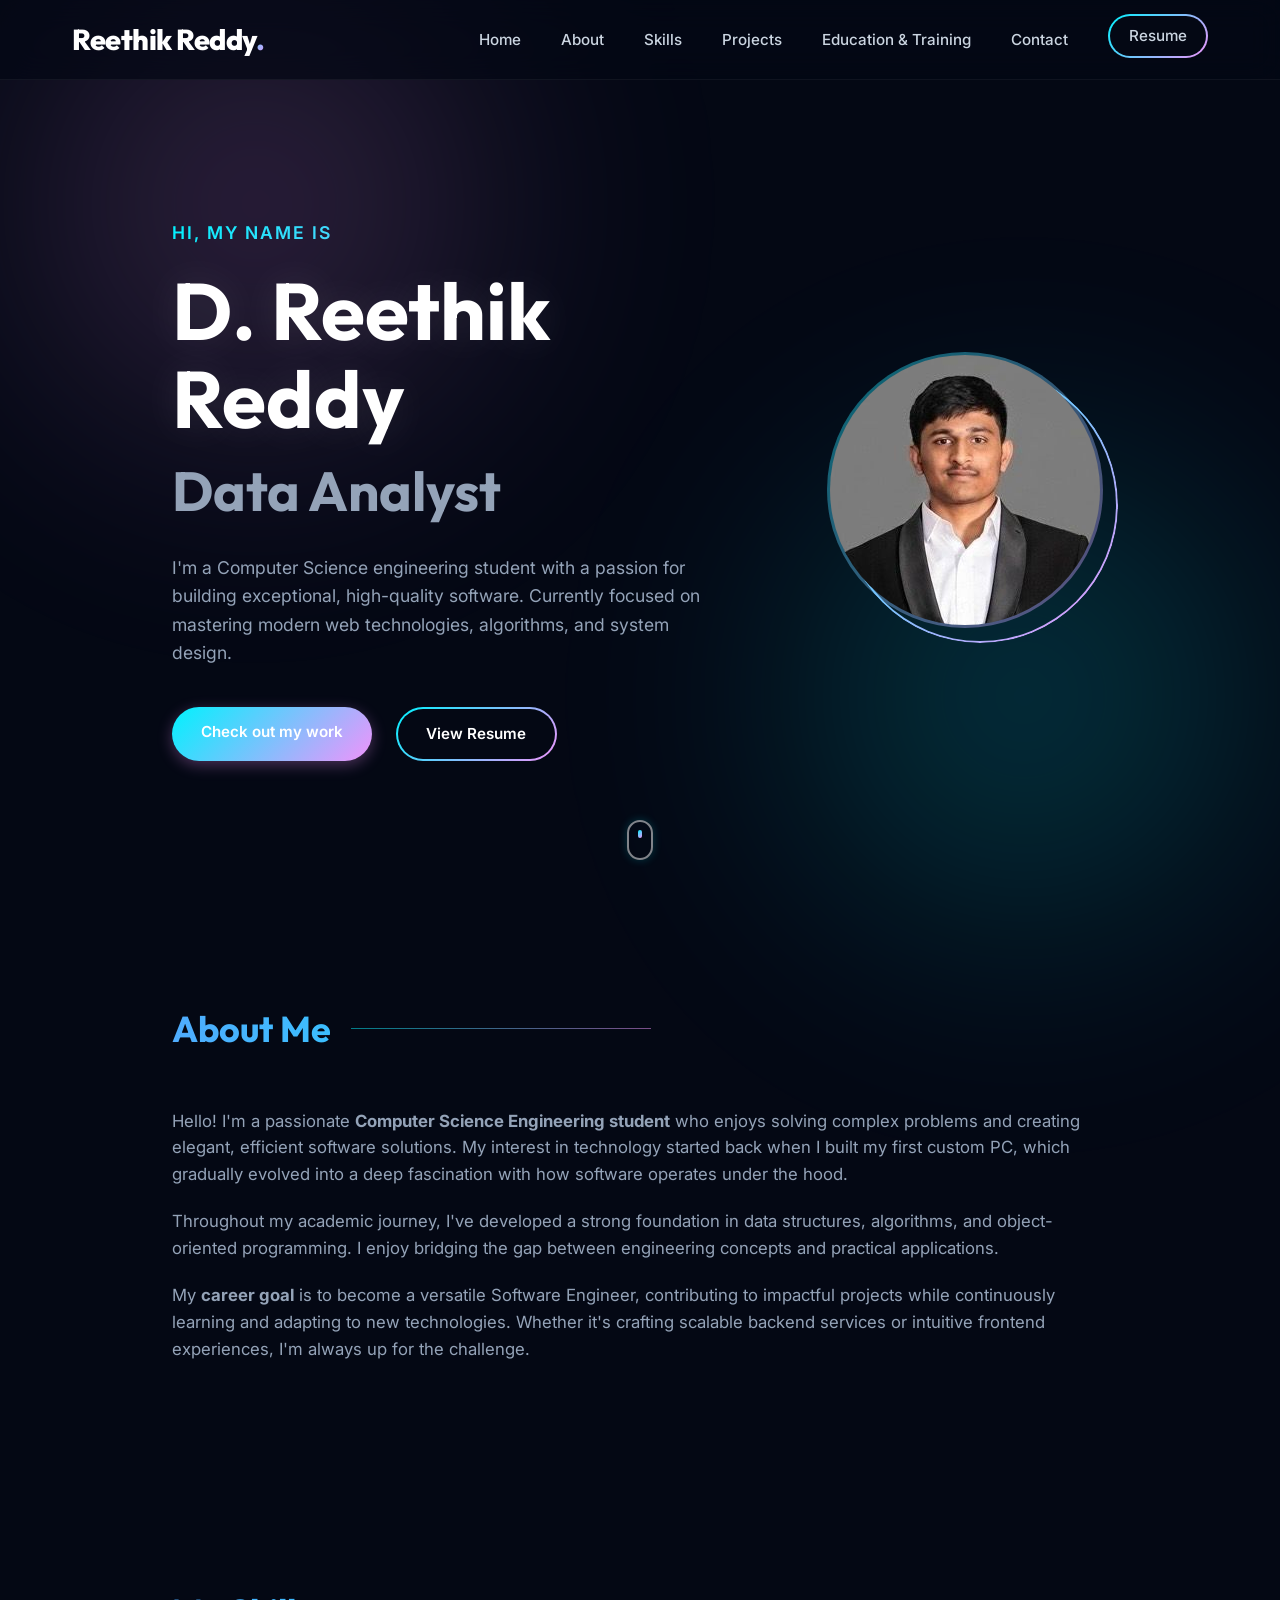
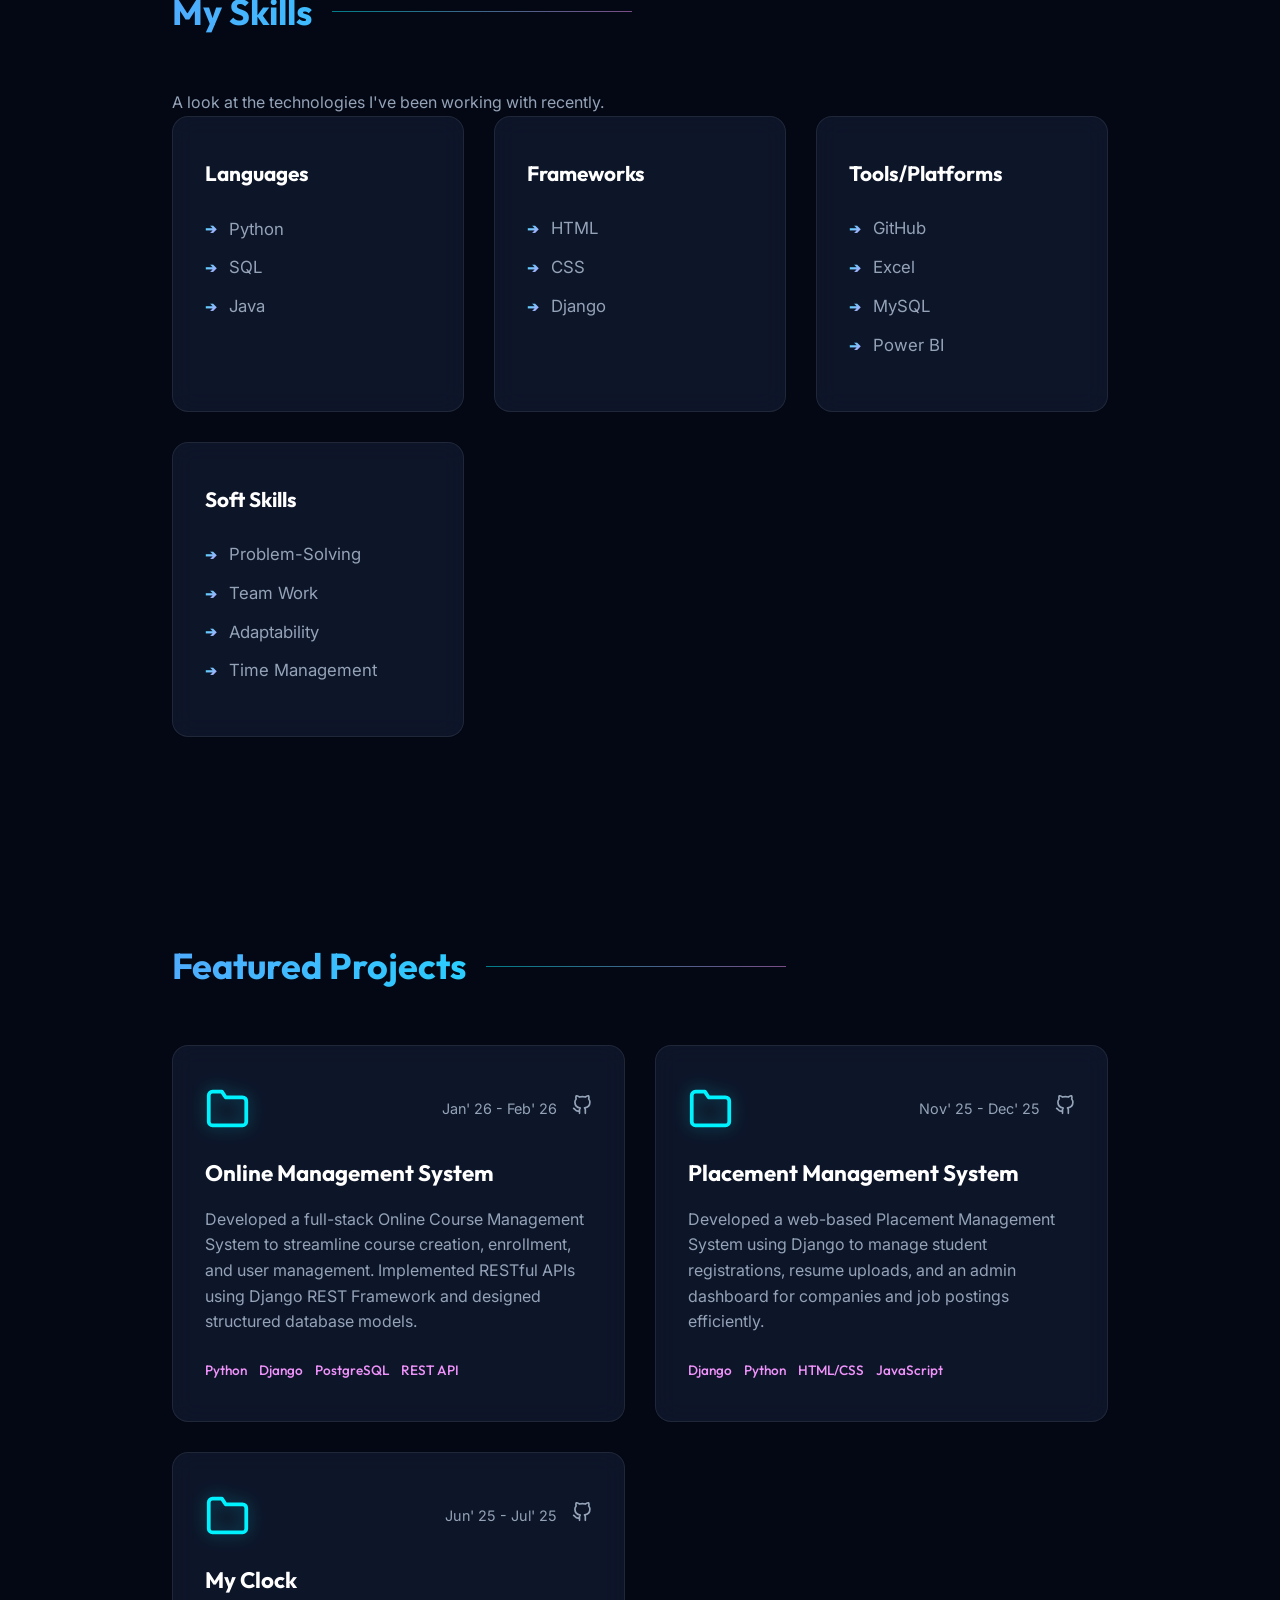
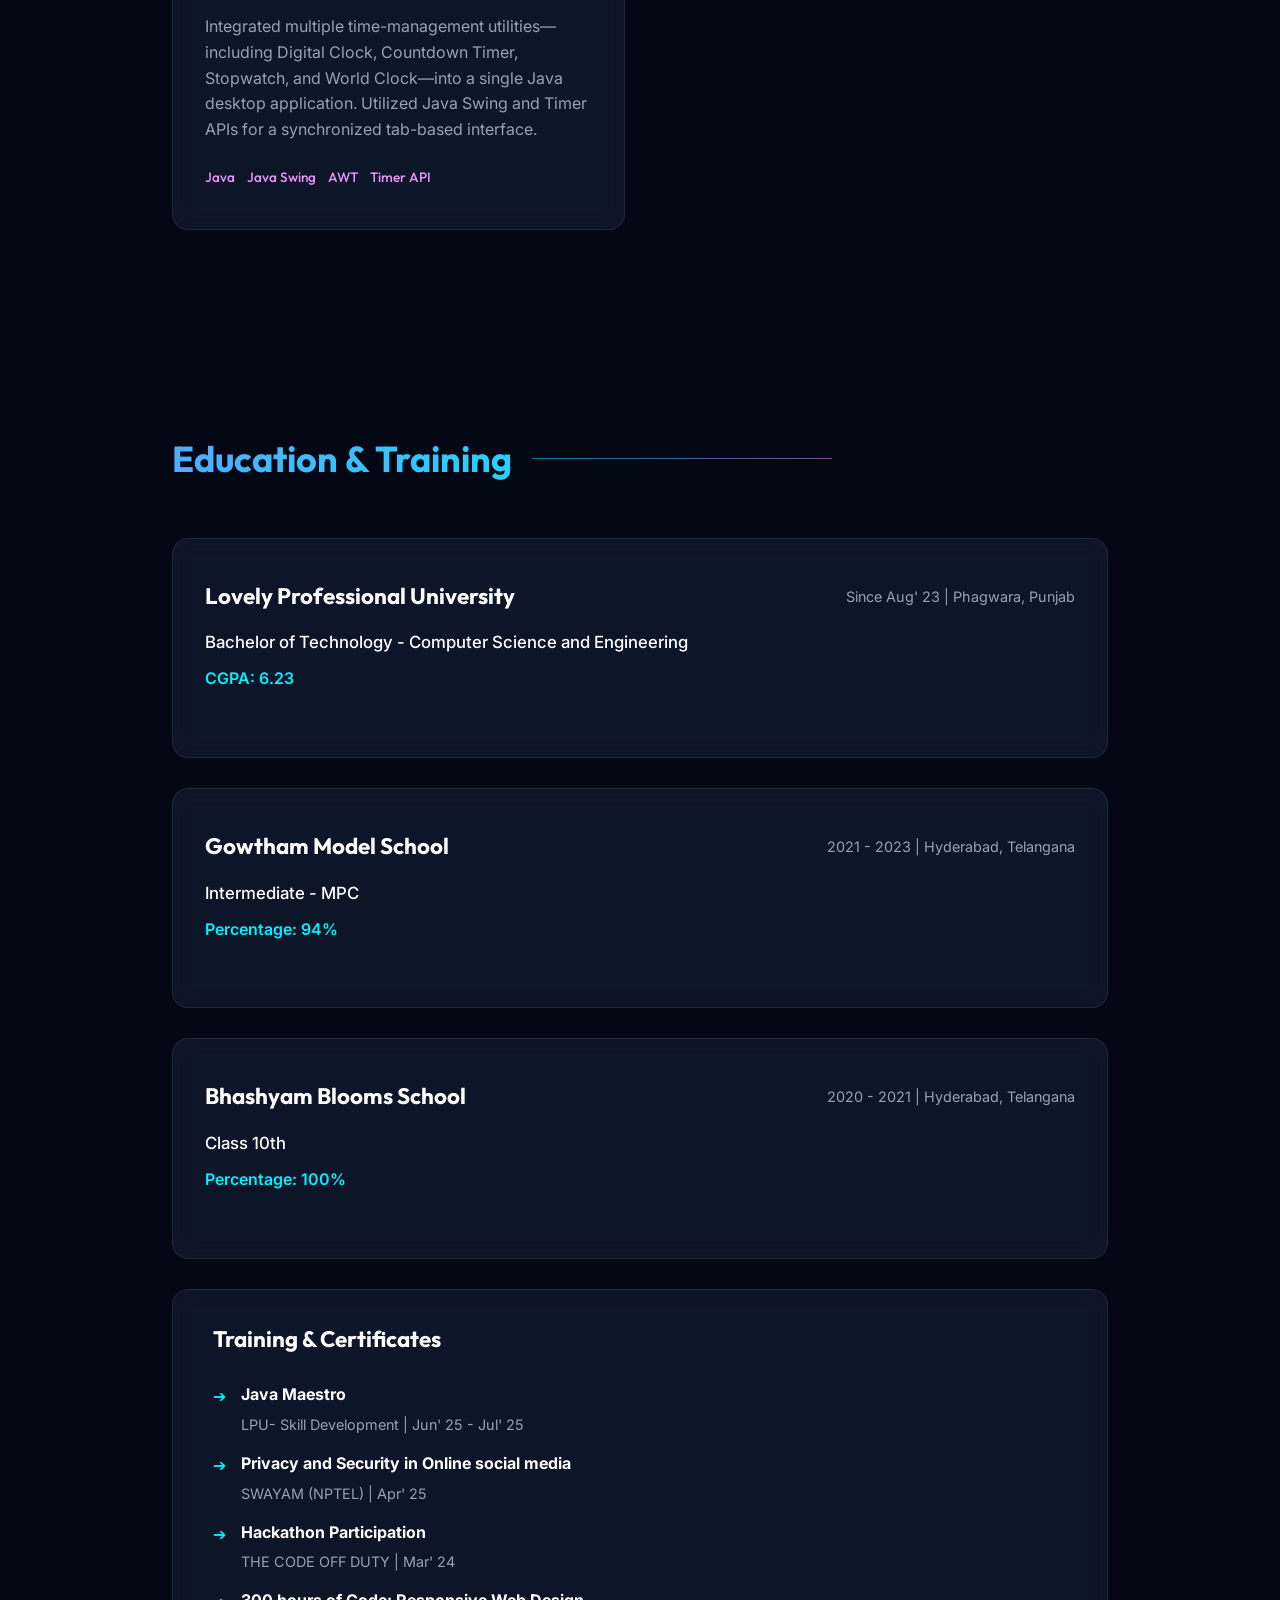
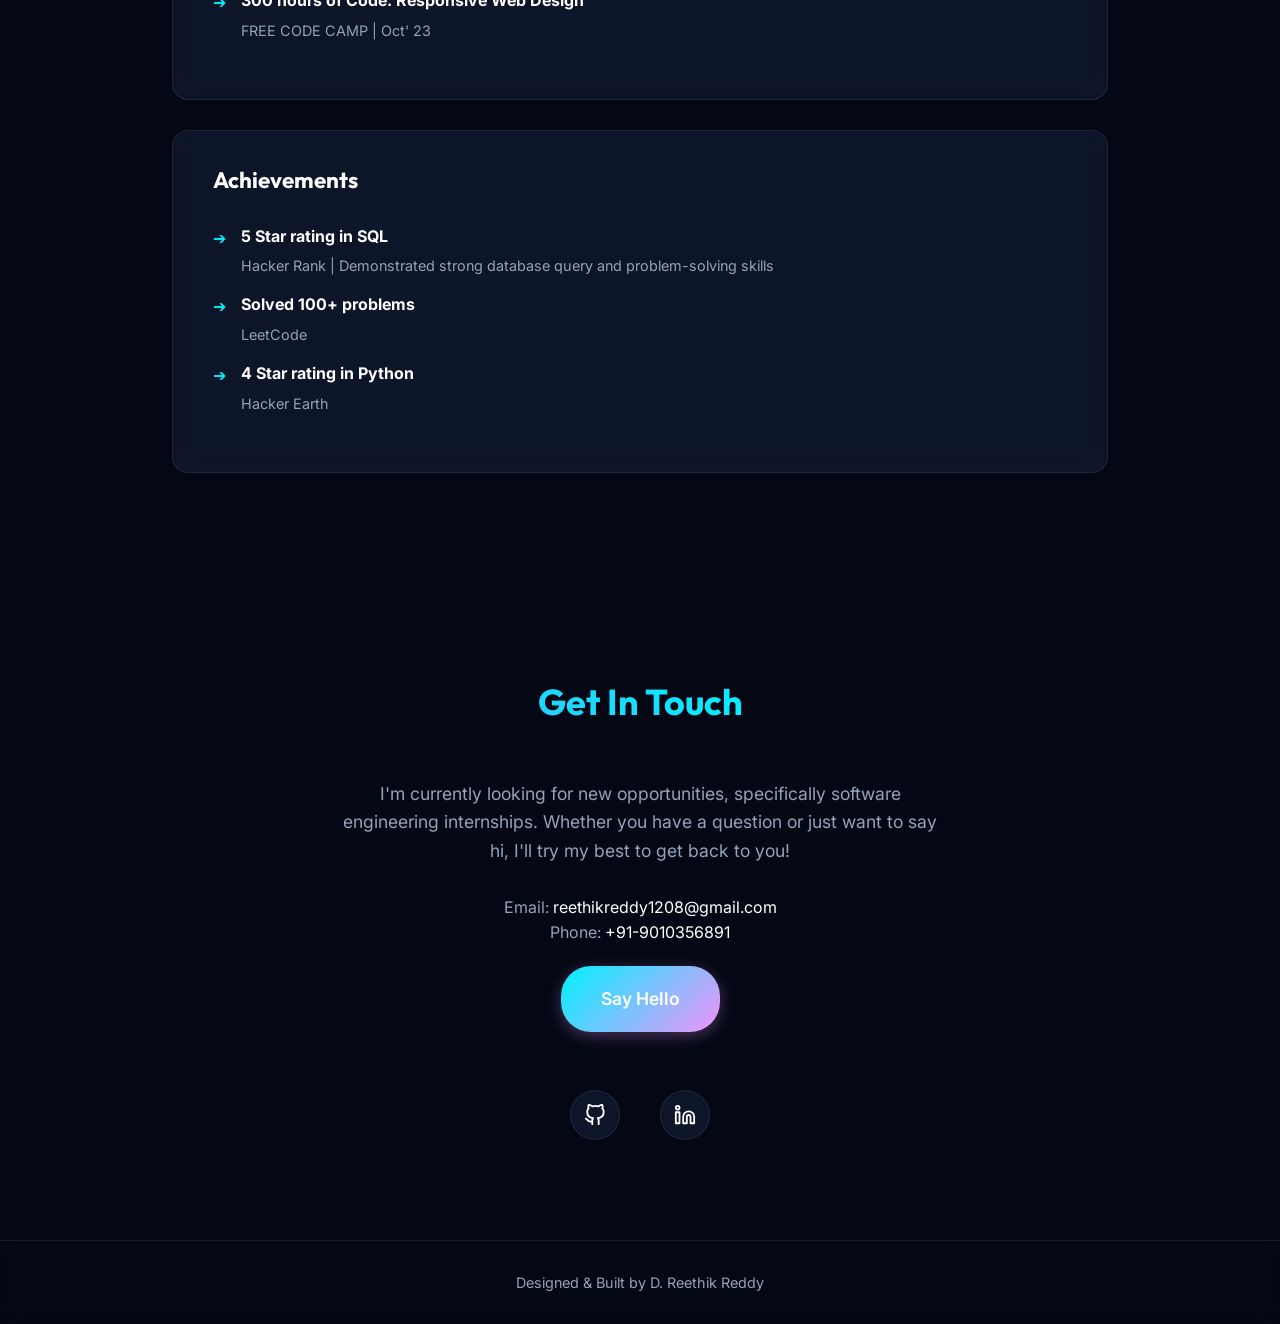
==== commit a3944e1c: "Updated project files" ====
--- a/index.html
+++ b/index.html
@@ -41,17 +41,25 @@
     <main>
         <!-- Hero Section -->
         <section id="hero" class="hero-section">
-            <div class="container hero-content animate-on-scroll">
-                <p class="greeting">Hi, my name is</p>
-                <h1 class="name">D. Reethik Reddy</h1>
-                <h2 class="title">Data Analyst</h2>
-                <p class="intro-text">
-                    I'm a Computer Science engineering student with a passion for building exceptional, high-quality
-                    software. Currently focused on mastering modern web technologies, algorithms, and system design.
-                </p>
-                <div class="hero-cta">
-                    <a href="#projects" class="btn btn-primary">Check out my work</a>
-                    <a href="resume.html" target="_blank" class="btn btn-outline">View Resume</a>
+            <div class="container hero-inner animate-on-scroll">
+                <div class="hero-content">
+                    <p class="greeting">Hi, my name is</p>
+                    <h1 class="name">D. Reethik Reddy</h1>
+                    <h2 class="title">Data Analyst</h2>
+                    <p class="intro-text">
+                        I'm a Computer Science engineering student with a passion for building exceptional, high-quality
+                        software. Currently focused on mastering modern web technologies, algorithms, and system design.
+                    </p>
+                    <div class="hero-cta">
+                        <a href="#projects" class="btn btn-primary">Check out my work</a>
+                        <a href="resume.html" target="_blank" class="btn btn-outline">View Resume</a>
+                    </div>
+                </div>
+                <div class="hero-image">
+                    <div class="image-wrapper">
+                        <!-- Profile Image -->
+                        <img src="profile-pic.jpg" alt="Reethik Reddy" class="profile-img">
+                    </div>
                 </div>
             </div>
             <div class="scroll-indicator">
@@ -79,11 +87,6 @@
                             it's crafting scalable backend services or intuitive frontend experiences, I'm always up for
                             the challenge.</p>
                     </div>
-                    <div class="about-image">
-                        <div class="image-wrapper">
-                            <!-- Profile Image -->
-                            <img src="profile-pic.jpg" alt="Reethik Reddy" class="profile-img">
-                        </div>
                     </div>
                 </div>
             </div>
--- a/style.css
+++ b/style.css
@@ -333,9 +333,24 @@
     padding-top: var(--nav-height);
 }
 
+.hero-inner {
+    display: flex;
+    align-items: center;
+    justify-content: space-between;
+    gap: 50px;
+    width: 100%;
+}
+
 .hero-content {
-    max-width: 800px;
+    max-width: 600px;
     margin: 0;
+}
+
+.hero-image {
+    flex: 1;
+    max-width: 400px;
+    display: flex;
+    justify-content: center;
 }
 
 .greeting {
@@ -426,9 +441,7 @@
 
 /* About Section */
 .about-inner {
-    display: grid;
-    grid-template-columns: 3fr 2fr;
-    gap: 50px;
+    display: block;
 }
 
 .about-text p {
@@ -442,22 +455,27 @@
 
 .image-wrapper {
     position: relative;
-    border-radius: var(--border-radius);
+    border-radius: 50%;
     background: var(--gradient-glow);
     transition: var(--transition);
     padding: 3px;
+    aspect-ratio: 1/1;
 }
 
 .image-wrapper::after {
     content: '';
     position: absolute;
-    top: 20px;
-    left: 20px;
+    top: 15px;
+    left: 15px;
     width: 100%;
     height: 100%;
-    border: 2px solid;
-    border-image-source: var(--gradient-primary);
-    border-image-slice: 1;
+    border-radius: 50%;
+    padding: 2px;
+    background: var(--gradient-primary);
+    -webkit-mask: linear-gradient(#fff 0 0) content-box, linear-gradient(#fff 0 0);
+    mask: linear-gradient(#fff 0 0) content-box, linear-gradient(#fff 0 0);
+    -webkit-mask-composite: xor;
+    mask-composite: exclude;
     z-index: -1;
     transition: var(--transition);
 }
@@ -469,10 +487,10 @@
 
 .profile-img {
     width: 100%;
-    height: auto;
-    aspect-ratio: 3/4;
+    height: 100%;
+    aspect-ratio: 1/1;
     object-fit: cover;
-    border-radius: calc(var(--border-radius) - 3px);
+    border-radius: 50%;
     display: block;
     position: relative;
     z-index: 1;
@@ -770,11 +788,28 @@
         grid-template-columns: 1fr;
     }
 
+    .hero-inner {
+        flex-direction: column-reverse;
+        text-align: center;
+        margin-top: 40px;
+    }
+
+    .hero-content {
+        align-items: center;
+        display: flex;
+        flex-direction: column;
+    }
+
     .hero-cta {
         flex-direction: column;
         gap: 1rem;
     }
 
+    .hero-image {
+        max-width: 250px;
+        margin: 0 auto 30px auto;
+    }
+
     .section-heading::after {
         width: 100%;
     }
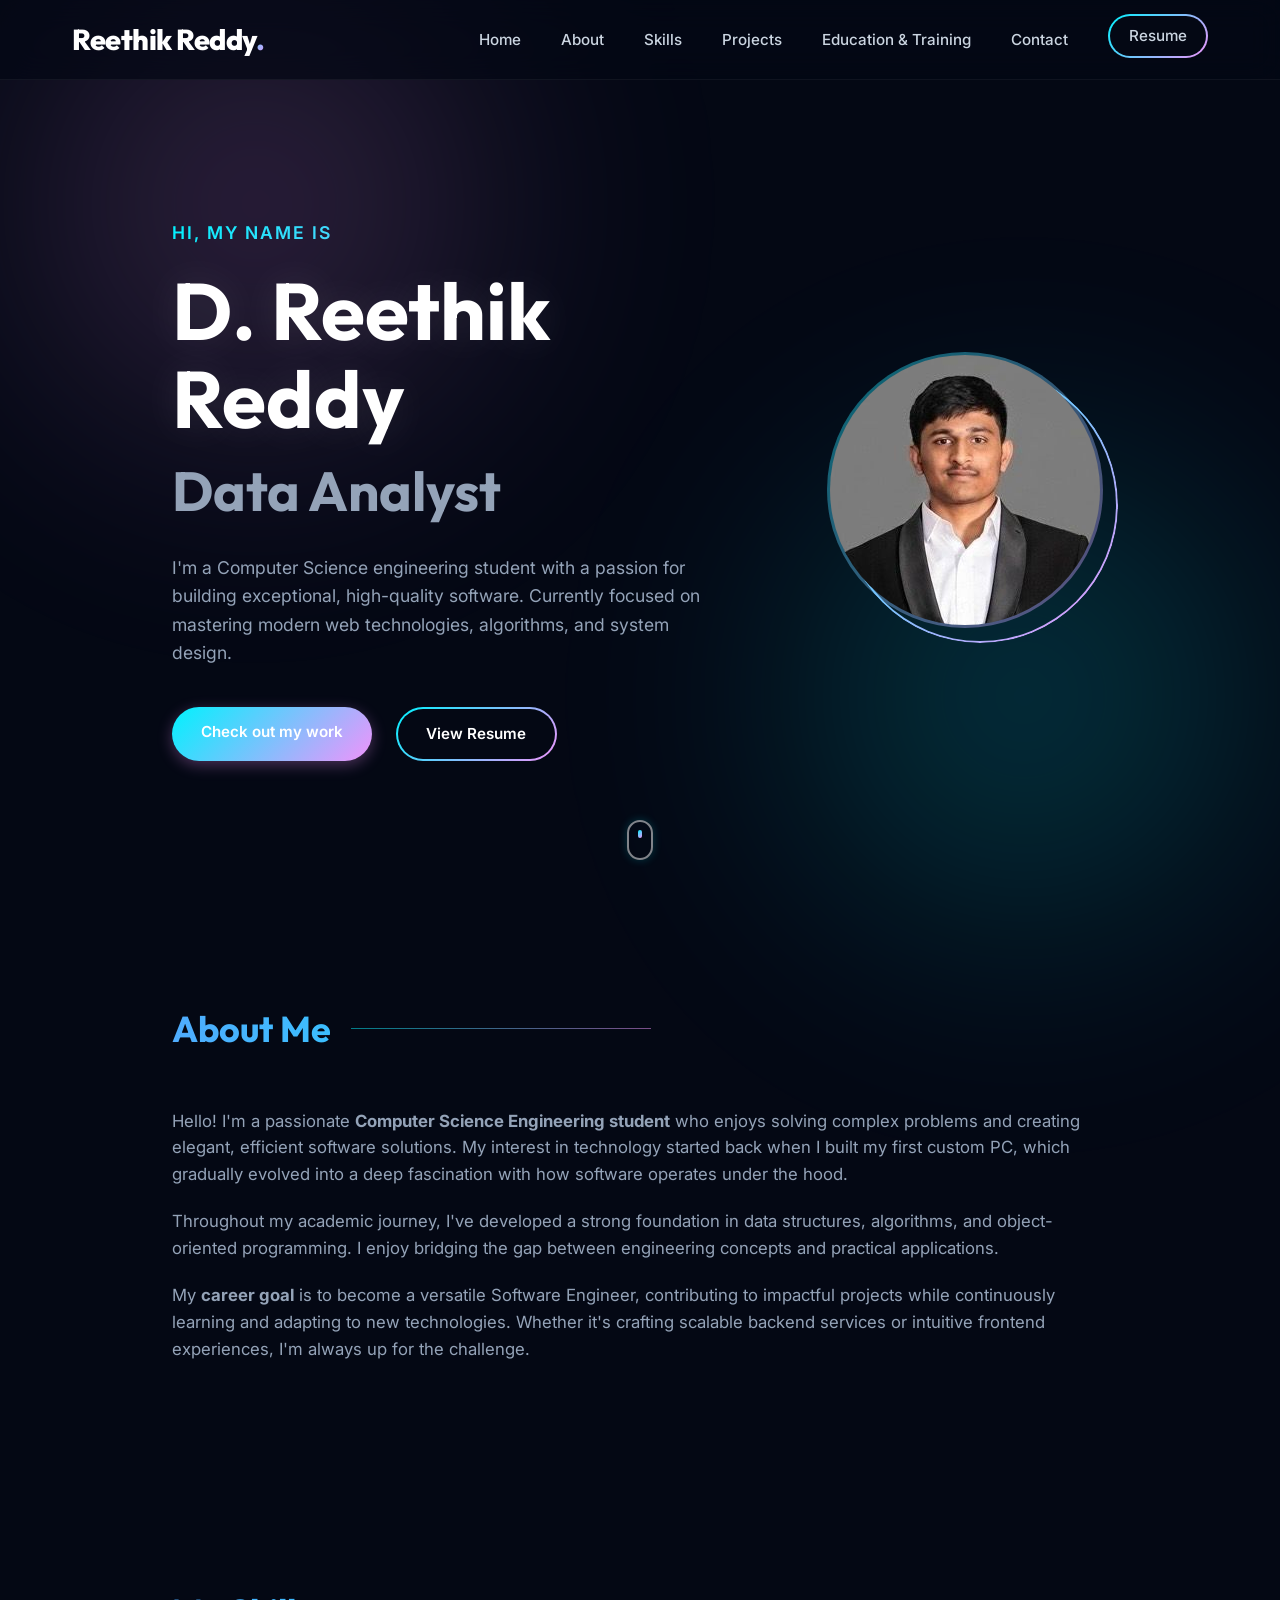
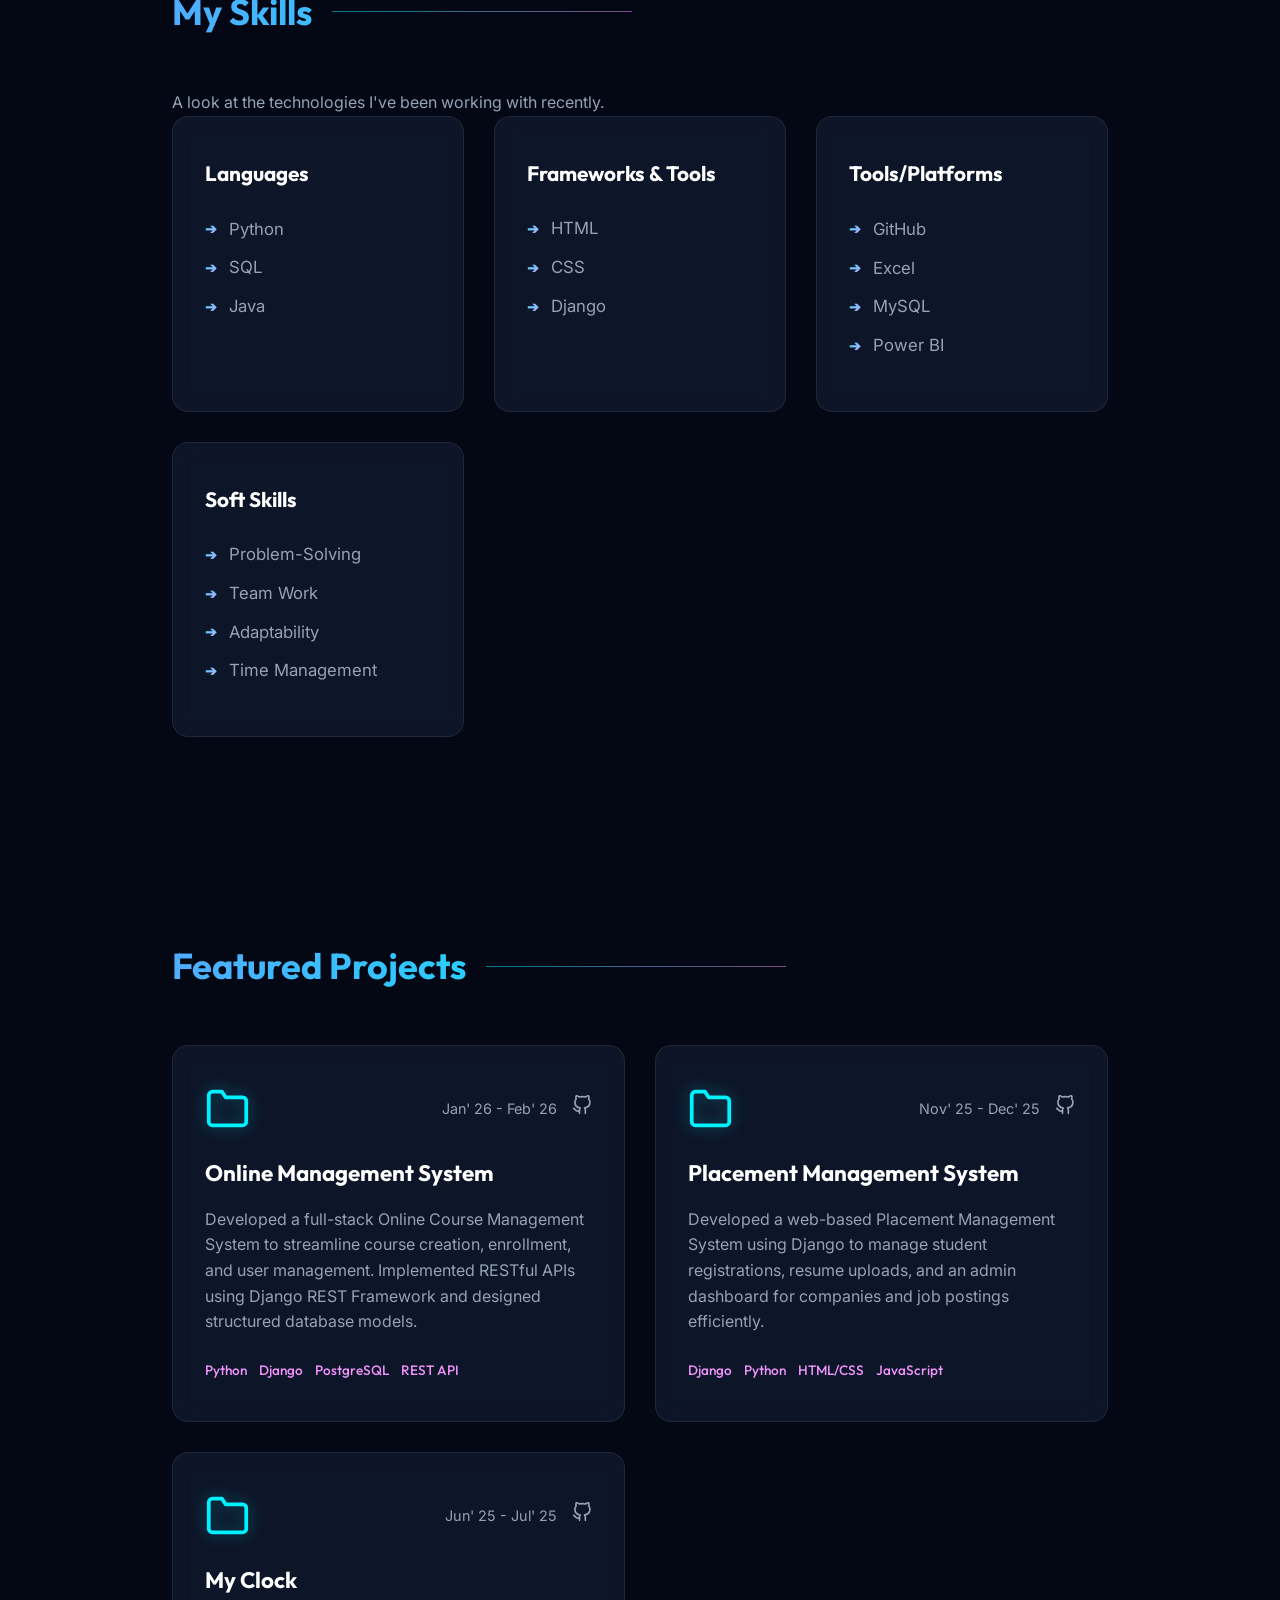
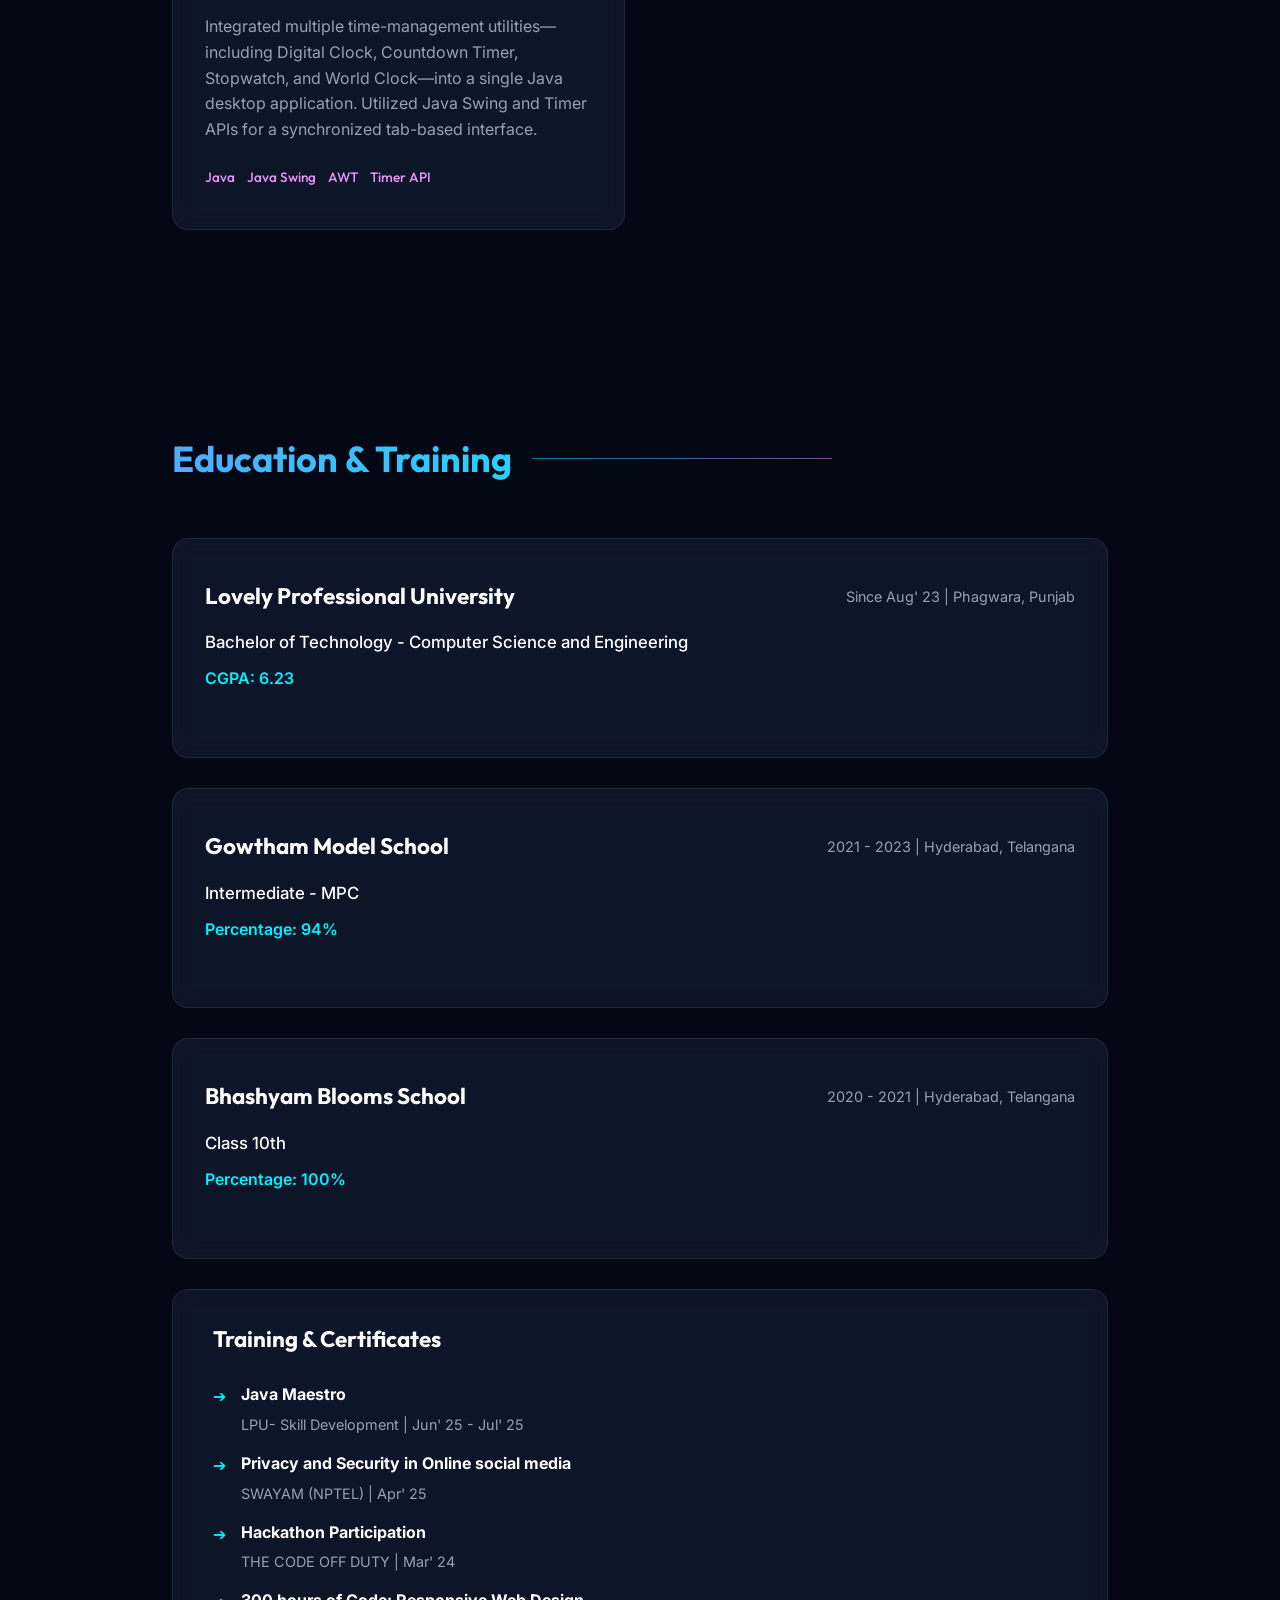
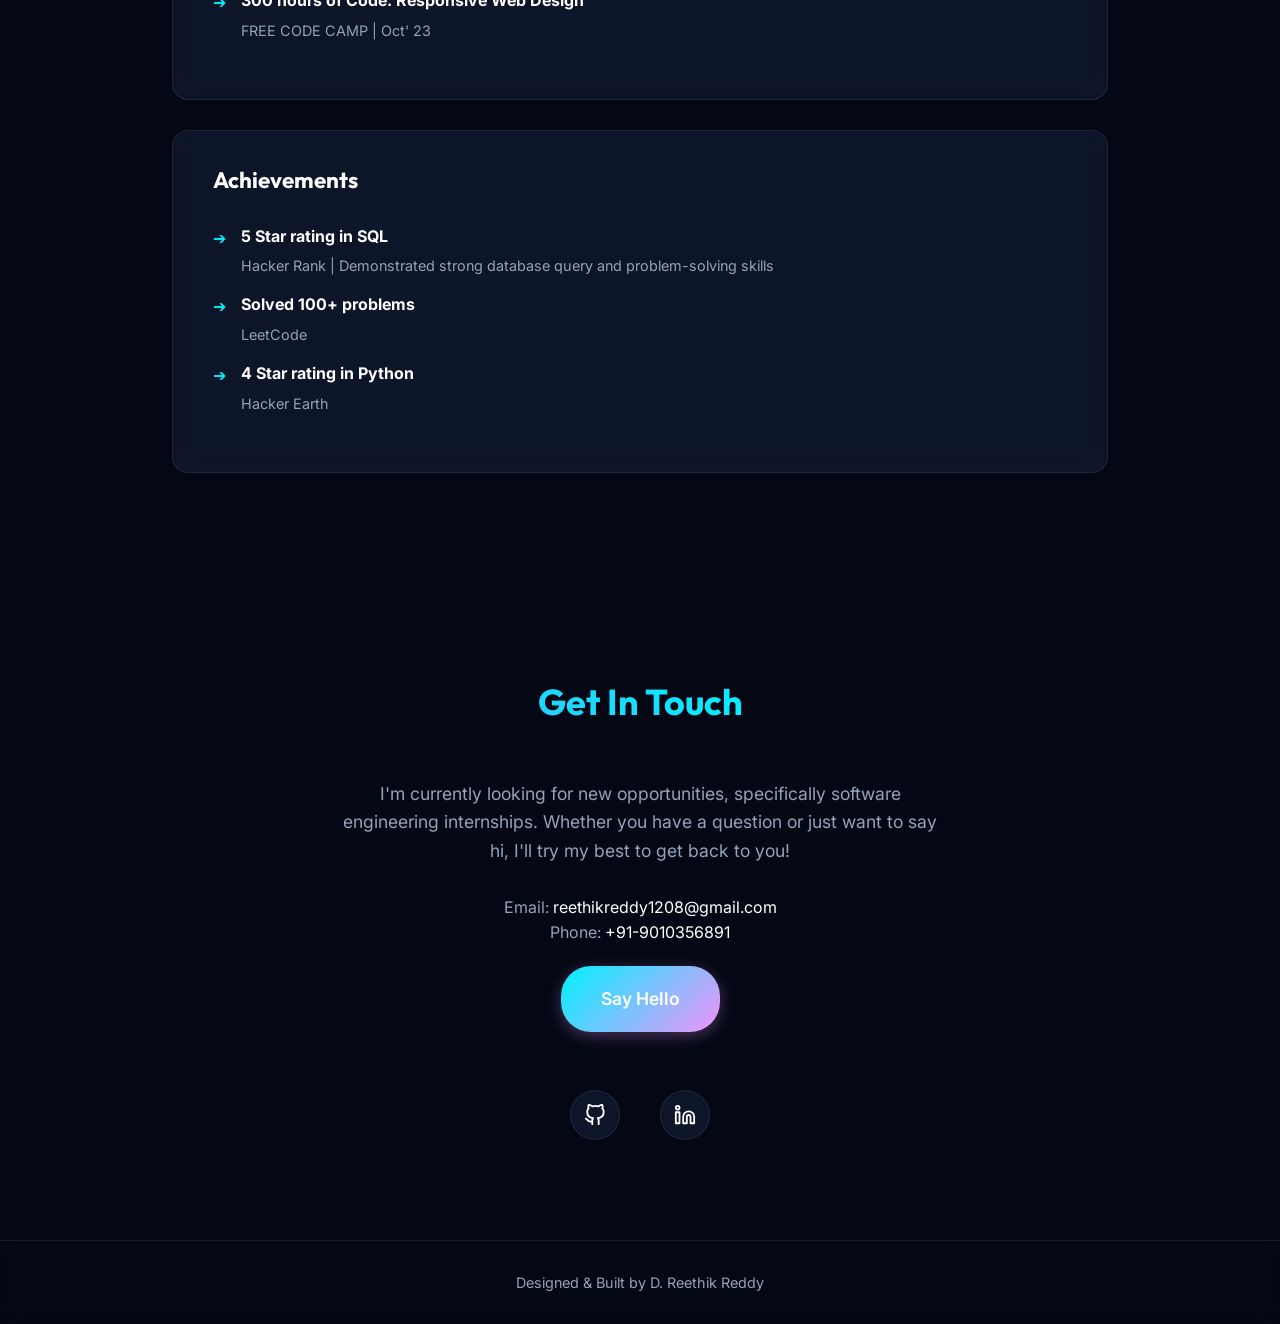
==== commit 4d312e8b: "Updated project files" ====
--- a/index.html
+++ b/index.html
@@ -108,7 +108,7 @@
                         </ul>
                     </div>
                     <div class="skill-category">
-                        <h3>Frameworks</h3>
+                        <h3>Frameworks & Tools</h3>
                         <ul class="skill-list">
                             <li><span class="skill-icon">➔</span> HTML</li>
                             <li><span class="skill-icon">➔</span> CSS</li>
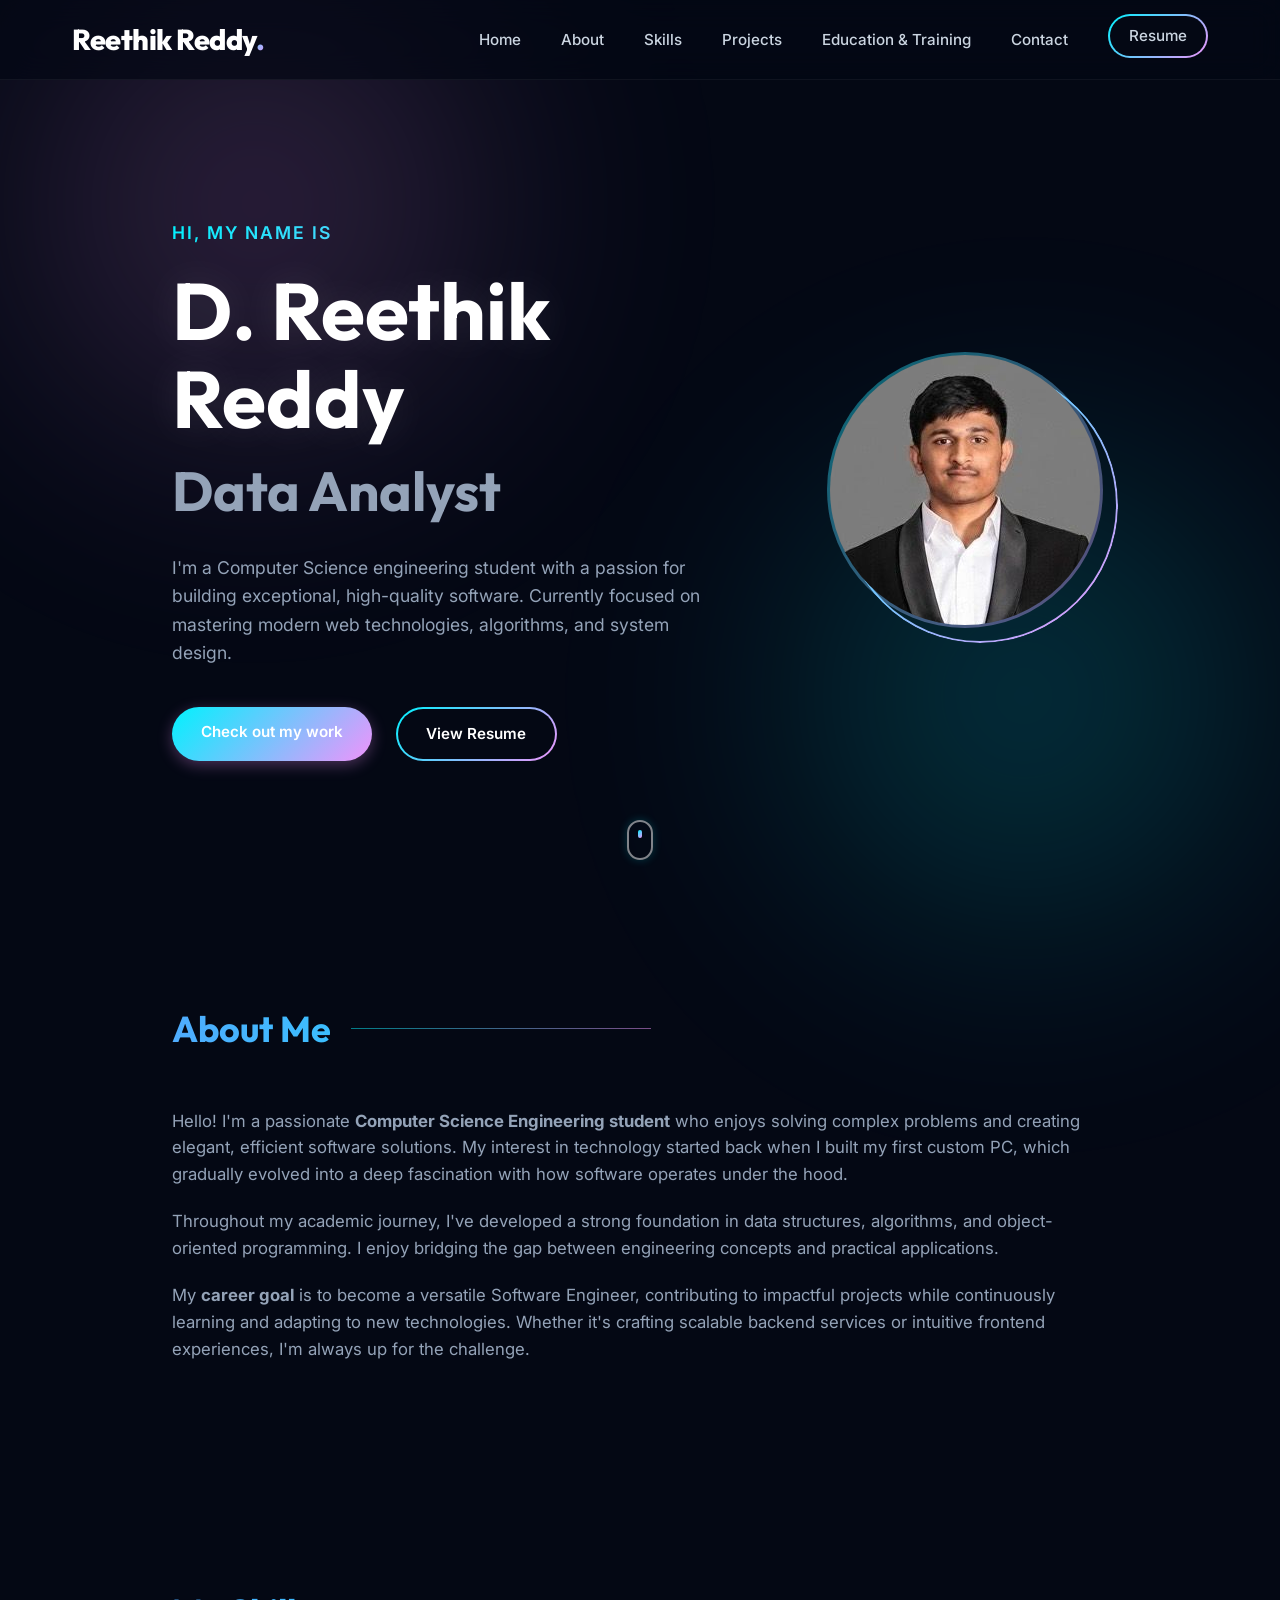
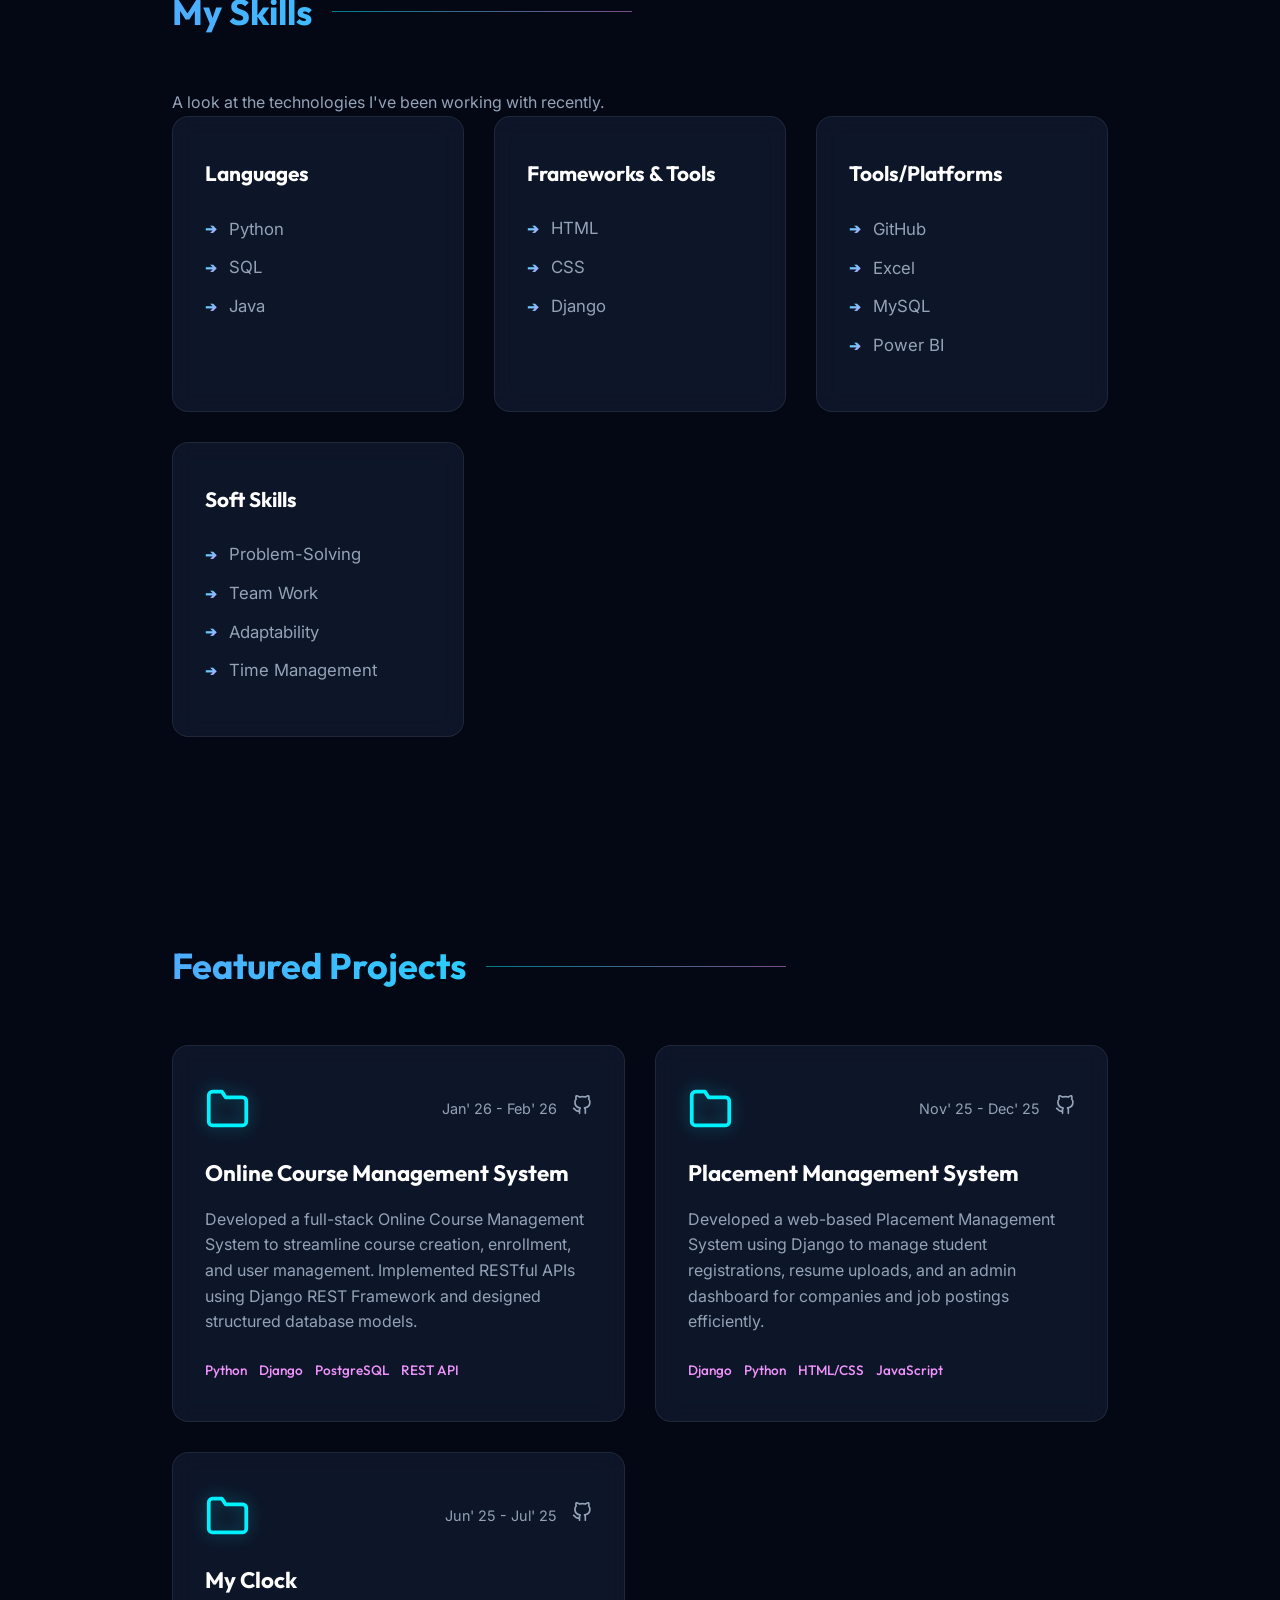
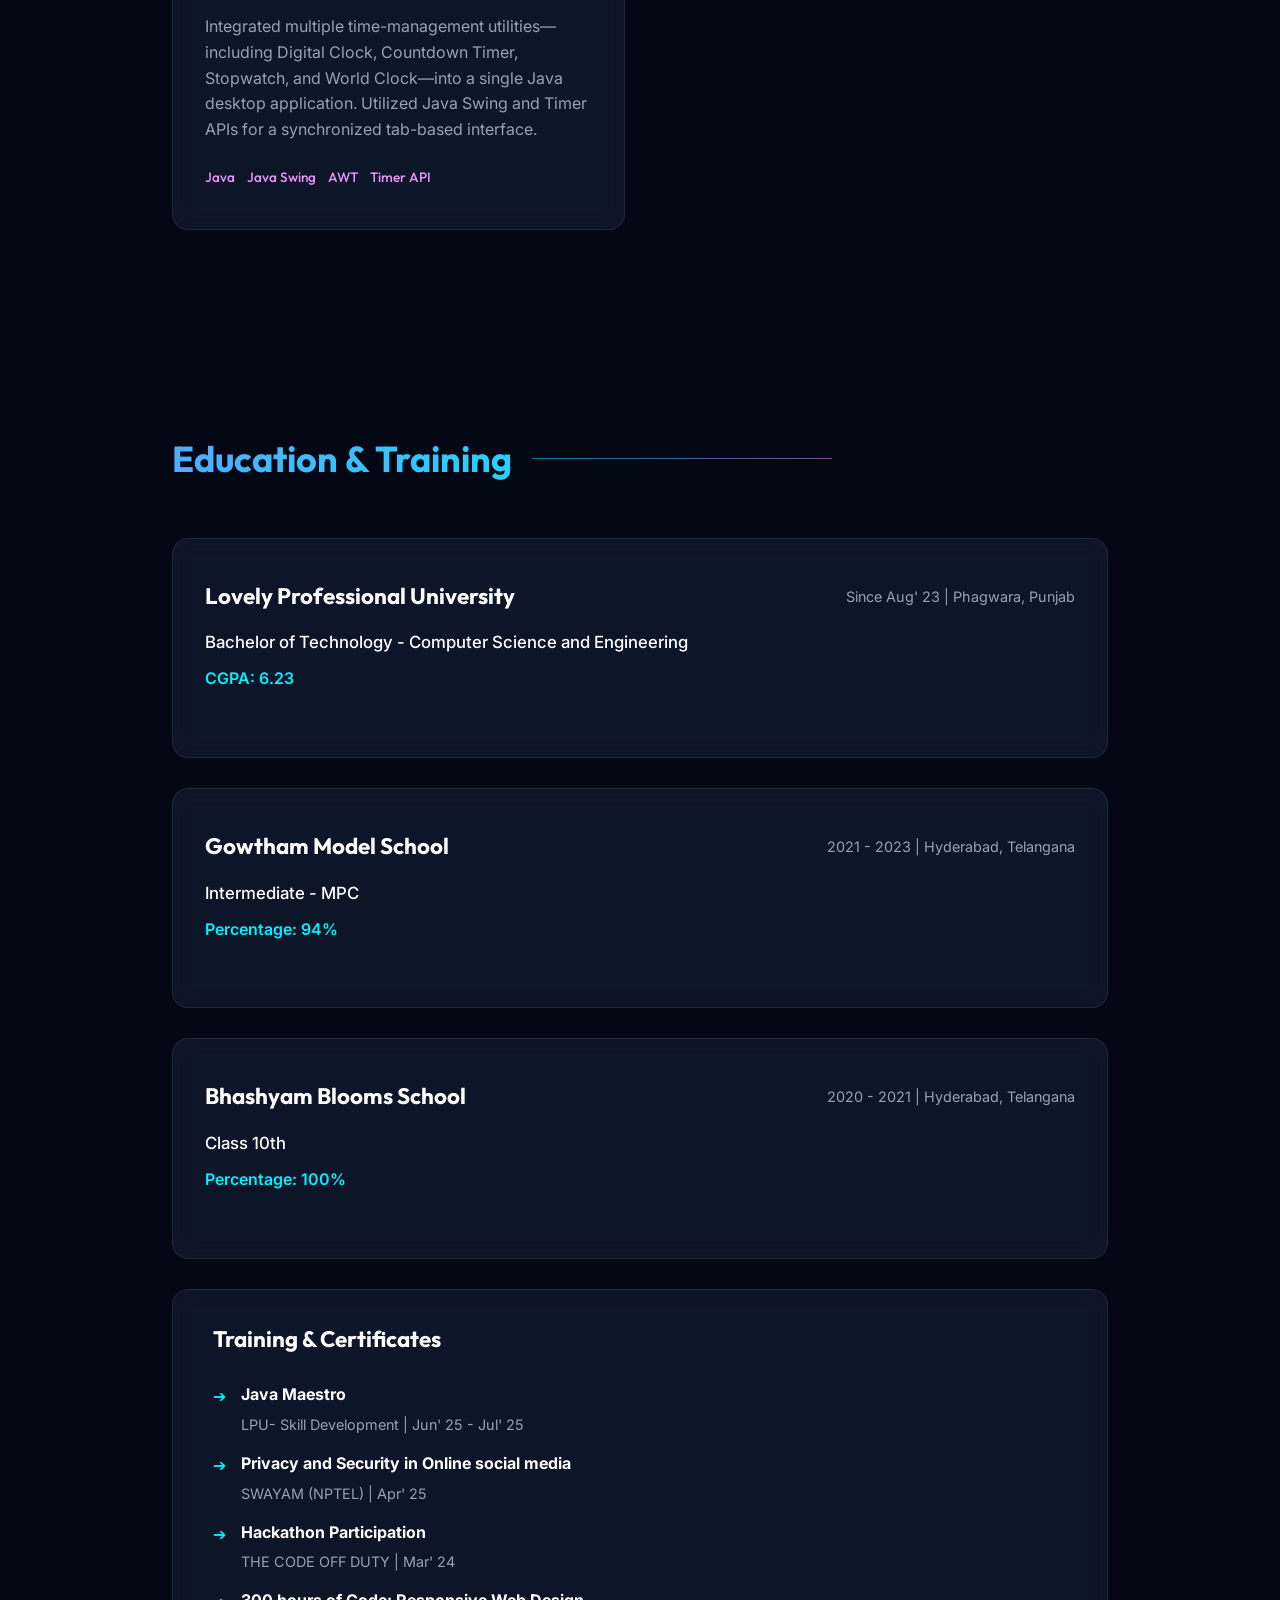
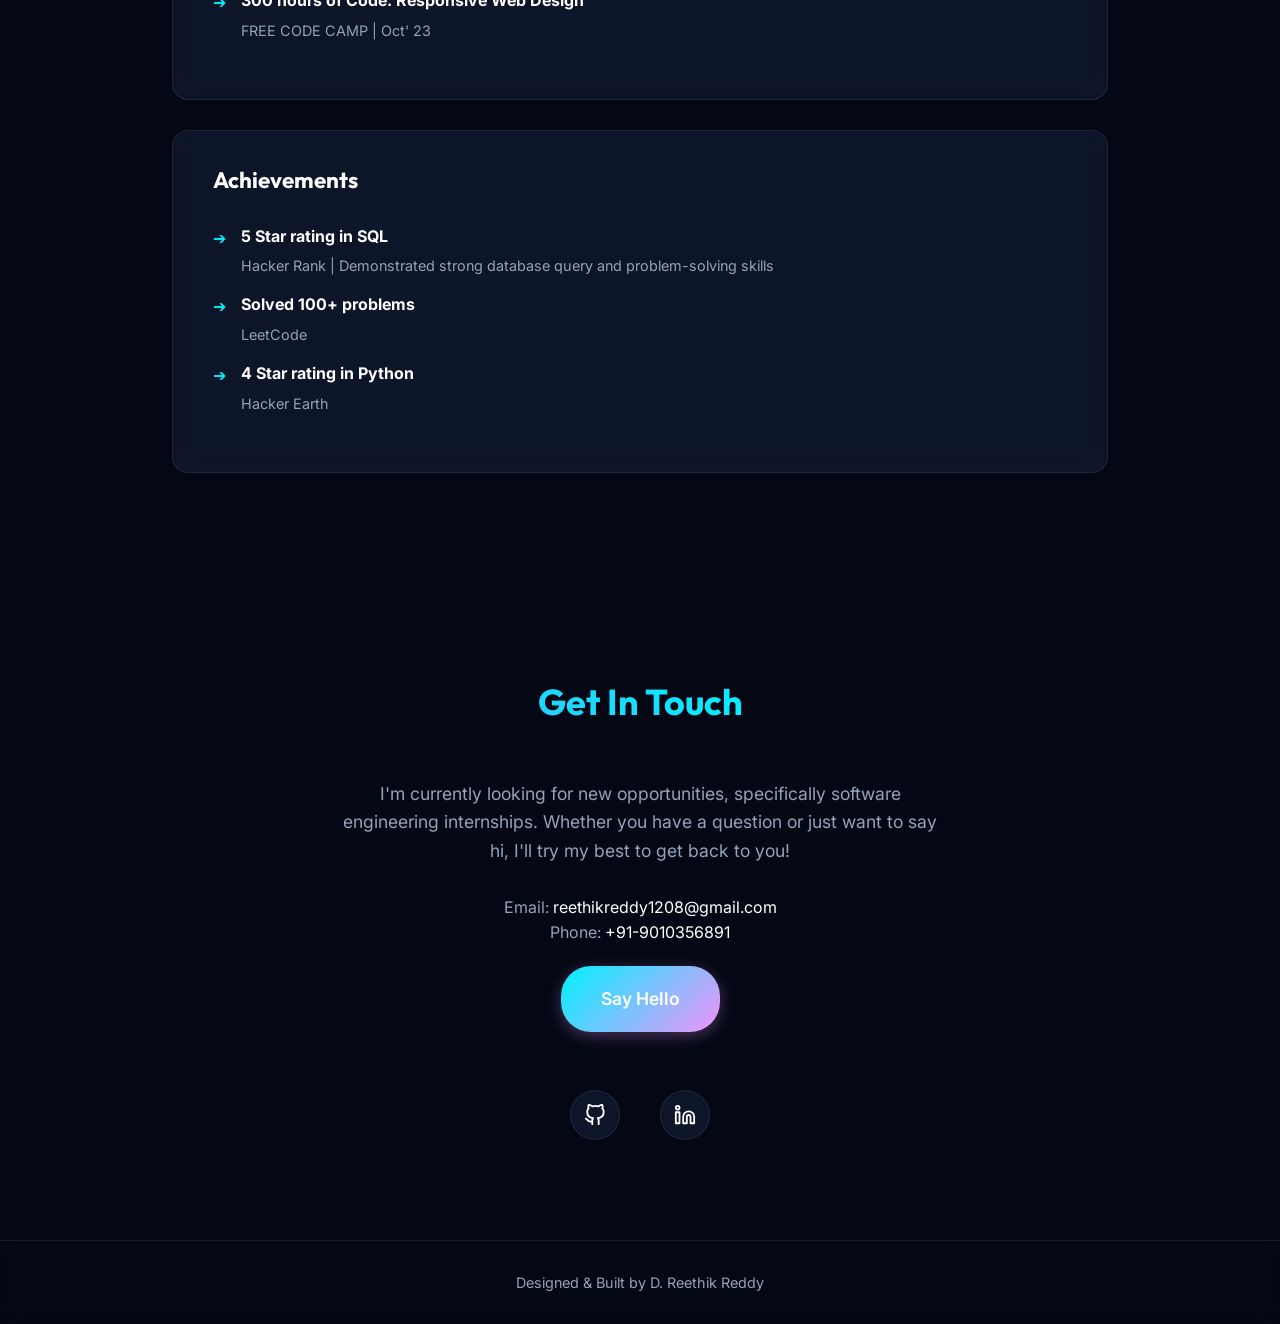
==== commit f2279c3d: "Updated project files" ====
--- a/index.html
+++ b/index.html
@@ -87,8 +87,8 @@
                             it's crafting scalable backend services or intuitive frontend experiences, I'm always up for
                             the challenge.</p>
                     </div>
-                    </div>
-                </div>
+                </div>
+            </div>
             </div>
         </section>
 
@@ -154,9 +154,10 @@
                                     </path>
                                 </svg>
                                 <div class="project-links" style="display:flex; align-items:center; gap: 15px;">
-                                    <span style="color:var(--text-secondary); font-size:0.9rem;">Jan' 26 - Feb' 26</span>
-                                    <a href="https://github.com/ReethikReddy/Online-Course-Management-System" target="_blank"
-                                        aria-label="GitHub Link"><svg xmlns="http://www.w3.org/2000/svg"
+                                    <span style="color:var(--text-secondary); font-size:0.9rem;">Jan' 26 - Feb'
+                                        26</span>
+                                    <a href="https://github.com/ReethikReddy/Online-Course-Management-System"
+                                        target="_blank" aria-label="GitHub Link"><svg xmlns="http://www.w3.org/2000/svg"
                                             viewBox="0 0 24 24" fill="none" stroke="currentColor" stroke-width="2"
                                             stroke-linecap="round" stroke-linejoin="round"
                                             style="width:20px; height:20px;">
@@ -166,10 +167,13 @@
                                         </svg></a>
                                 </div>
                             </div>
-                            <h3 class="project-title"><a href="https://github.com/ReethikReddy/Online-Course-Management-System"
-                                    target="_blank">Online Management System</a></h3>
-                            <div class="project-description">
-                                <p>Developed a full-stack Online Course Management System to streamline course creation, enrollment, and user management. Implemented RESTful APIs using Django REST Framework and designed structured database models.</p>
+                            <h3 class="project-title"><a
+                                    href="https://github.com/ReethikReddy/Online-Course-Management-System"
+                                    target="_blank">Online Course Management System</a></h3>
+                            <div class="project-description">
+                                <p>Developed a full-stack Online Course Management System to streamline course creation,
+                                    enrollment, and user management. Implemented RESTful APIs using Django REST
+                                    Framework and designed structured database models.</p>
                             </div>
                             <ul class="project-tech">
                                 <li>Python</li>
@@ -192,7 +196,8 @@
                                     </path>
                                 </svg>
                                 <div class="project-links" style="display:flex; align-items:center; gap: 15px;">
-                                    <span style="color:var(--text-secondary); font-size:0.9rem;">Nov' 25 - Dec' 25</span>
+                                    <span style="color:var(--text-secondary); font-size:0.9rem;">Nov' 25 - Dec'
+                                        25</span>
                                     <a href="https://github.com/ReethikReddy/Placement-Managment-System" target="_blank"
                                         aria-label="GitHub Link"><svg xmlns="http://www.w3.org/2000/svg"
                                             viewBox="0 0 24 24" fill="none" stroke="currentColor" stroke-width="2"
@@ -204,10 +209,13 @@
                                         </svg></a>
                                 </div>
                             </div>
-                            <h3 class="project-title"><a href="https://github.com/ReethikReddy/Placement-Managment-System"
+                            <h3 class="project-title"><a
+                                    href="https://github.com/ReethikReddy/Placement-Managment-System"
                                     target="_blank">Placement Management System</a></h3>
                             <div class="project-description">
-                                <p>Developed a web-based Placement Management System using Django to manage student registrations, resume uploads, and an admin dashboard for companies and job postings efficiently.</p>
+                                <p>Developed a web-based Placement Management System using Django to manage student
+                                    registrations, resume uploads, and an admin dashboard for companies and job postings
+                                    efficiently.</p>
                             </div>
                             <ul class="project-tech">
                                 <li>Django</li>
@@ -230,7 +238,8 @@
                                     </path>
                                 </svg>
                                 <div class="project-links" style="display:flex; align-items:center; gap: 15px;">
-                                    <span style="color:var(--text-secondary); font-size:0.9rem;">Jun' 25 - Jul' 25</span>
+                                    <span style="color:var(--text-secondary); font-size:0.9rem;">Jun' 25 - Jul'
+                                        25</span>
                                     <a href="https://github.com/ReethikReddy/MyClock-project" target="_blank"
                                         aria-label="GitHub Link"><svg xmlns="http://www.w3.org/2000/svg"
                                             viewBox="0 0 24 24" fill="none" stroke="currentColor" stroke-width="2"
@@ -297,7 +306,8 @@
                             <div class="project-description">
                                 <p style="color:var(--text-primary); font-weight: 500; font-size: 1.05rem;">Intermediate
                                     - MPC</p>
-                                <p style="color:var(--accent-blue); font-weight: 600; margin-top: 10px;">Percentage: 94%</p>
+                                <p style="color:var(--accent-blue); font-weight: 600; margin-top: 10px;">Percentage: 94%
+                                </p>
                             </div>
                         </div>
                     </div>
@@ -312,8 +322,10 @@
                                 </div>
                             </div>
                             <div class="project-description">
-                                <p style="color:var(--text-primary); font-weight: 500; font-size: 1.05rem;">Class 10th</p>
-                                <p style="color:var(--accent-blue); font-weight: 600; margin-top: 10px;">Percentage: 100%</p>
+                                <p style="color:var(--text-primary); font-weight: 500; font-size: 1.05rem;">Class 10th
+                                </p>
+                                <p style="color:var(--accent-blue); font-weight: 600; margin-top: 10px;">Percentage:
+                                    100%</p>
                             </div>
                         </div>
                     </div>
@@ -388,30 +400,38 @@
                                 <ul style="list-style-type: none; margin: 0; padding: 0;">
                                     <li style="margin-bottom: 15px;">
                                         <div style="display:flex; align-items:flex-start;">
-                                            <span style="color:var(--accent-blue); margin-right: 15px; margin-top: 2px;">➔</span>
+                                            <span
+                                                style="color:var(--accent-blue); margin-right: 15px; margin-top: 2px;">➔</span>
                                             <div>
                                                 <strong style="color:var(--text-primary);">5 Star rating in SQL</strong>
-                                                <div style="font-size: 0.9rem; margin-top: 5px; color:var(--text-secondary);">
-                                                    Hacker Rank | Demonstrated strong database query and problem-solving skills</div>
+                                                <div
+                                                    style="font-size: 0.9rem; margin-top: 5px; color:var(--text-secondary);">
+                                                    Hacker Rank | Demonstrated strong database query and problem-solving
+                                                    skills</div>
                                             </div>
                                         </div>
                                     </li>
                                     <li style="margin-bottom: 15px;">
                                         <div style="display:flex; align-items:flex-start;">
-                                            <span style="color:var(--accent-blue); margin-right: 15px; margin-top: 2px;">➔</span>
+                                            <span
+                                                style="color:var(--accent-blue); margin-right: 15px; margin-top: 2px;">➔</span>
                                             <div>
                                                 <strong style="color:var(--text-primary);">Solved 100+ problems</strong>
-                                                <div style="font-size: 0.9rem; margin-top: 5px; color:var(--text-secondary);">
+                                                <div
+                                                    style="font-size: 0.9rem; margin-top: 5px; color:var(--text-secondary);">
                                                     LeetCode</div>
                                             </div>
                                         </div>
                                     </li>
                                     <li style="margin-bottom: 5px;">
                                         <div style="display:flex; align-items:flex-start;">
-                                            <span style="color:var(--accent-blue); margin-right: 15px; margin-top: 2px;">➔</span>
-                                            <div>
-                                                <strong style="color:var(--text-primary);">4 Star rating in Python</strong>
-                                                <div style="font-size: 0.9rem; margin-top: 5px; color:var(--text-secondary);">
+                                            <span
+                                                style="color:var(--accent-blue); margin-right: 15px; margin-top: 2px;">➔</span>
+                                            <div>
+                                                <strong style="color:var(--text-primary);">4 Star rating in
+                                                    Python</strong>
+                                                <div
+                                                    style="font-size: 0.9rem; margin-top: 5px; color:var(--text-secondary);">
                                                     Hacker Earth</div>
                                             </div>
                                         </div>
